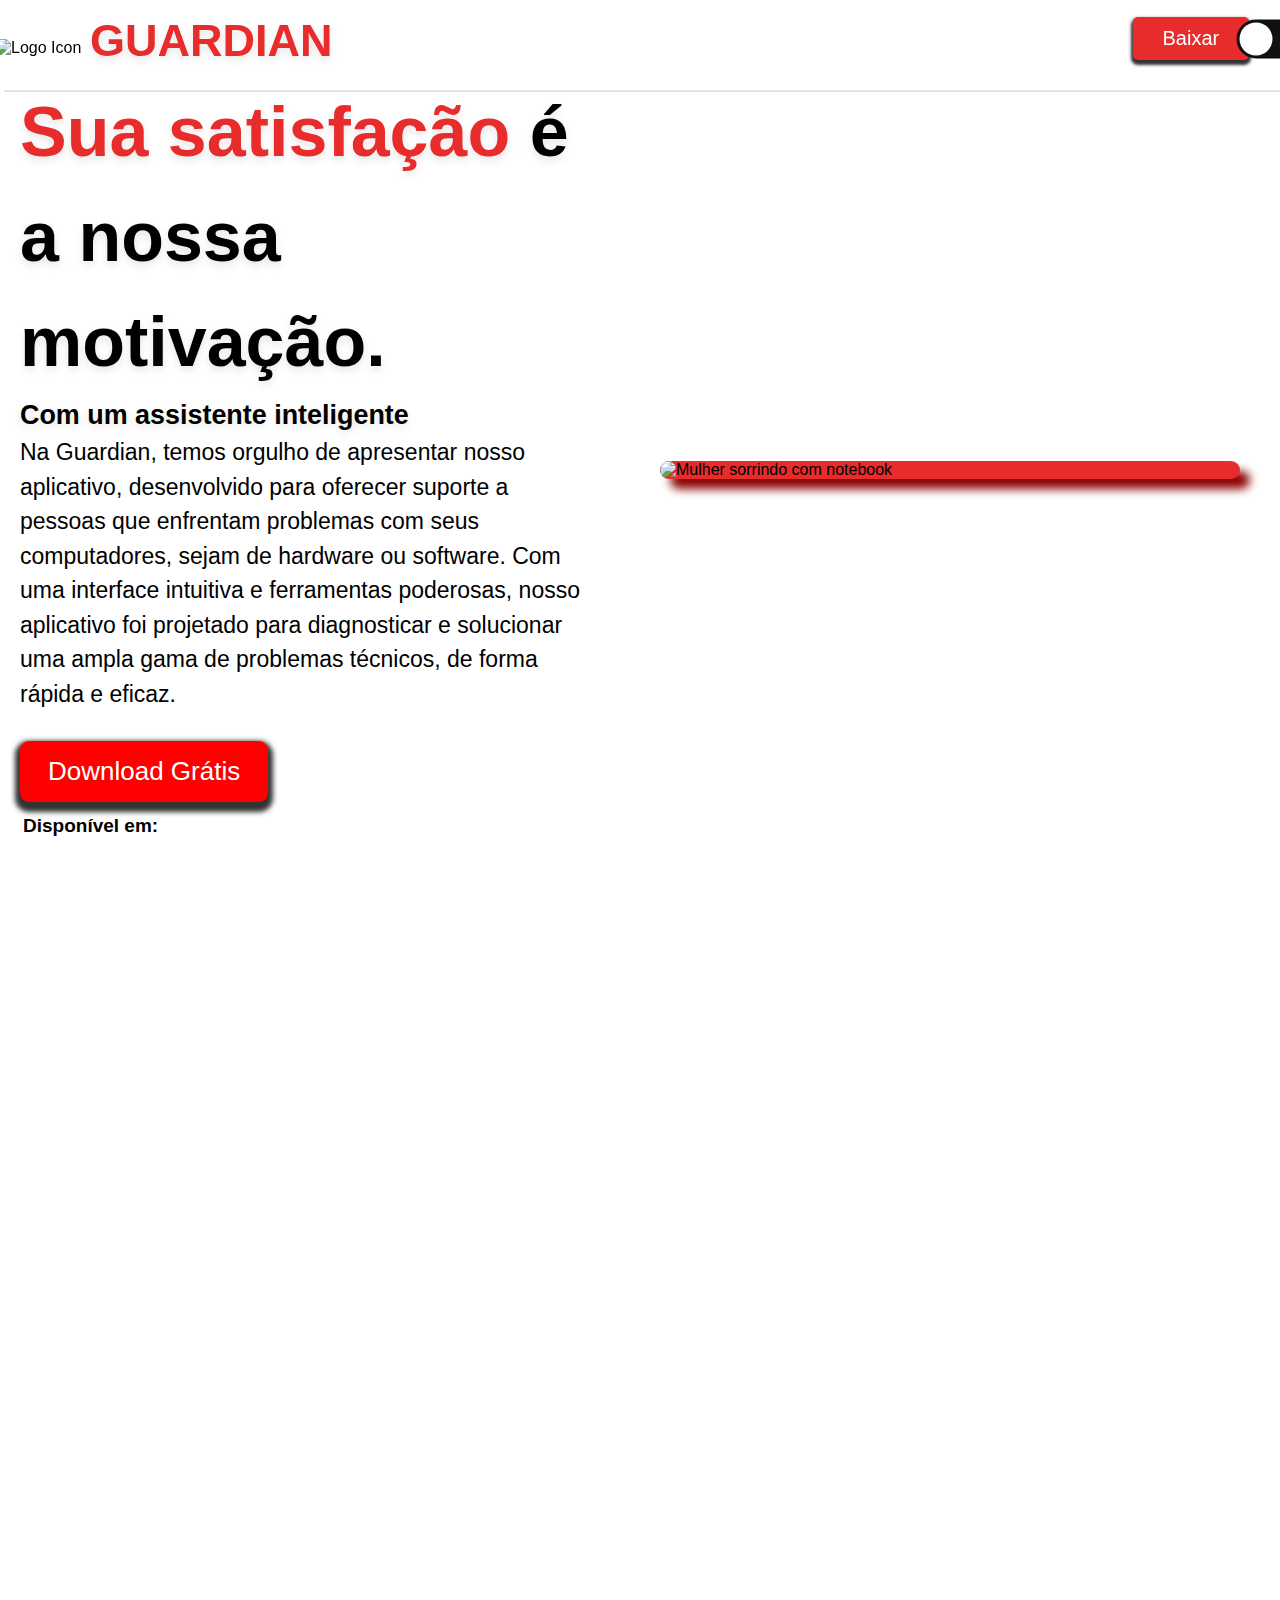
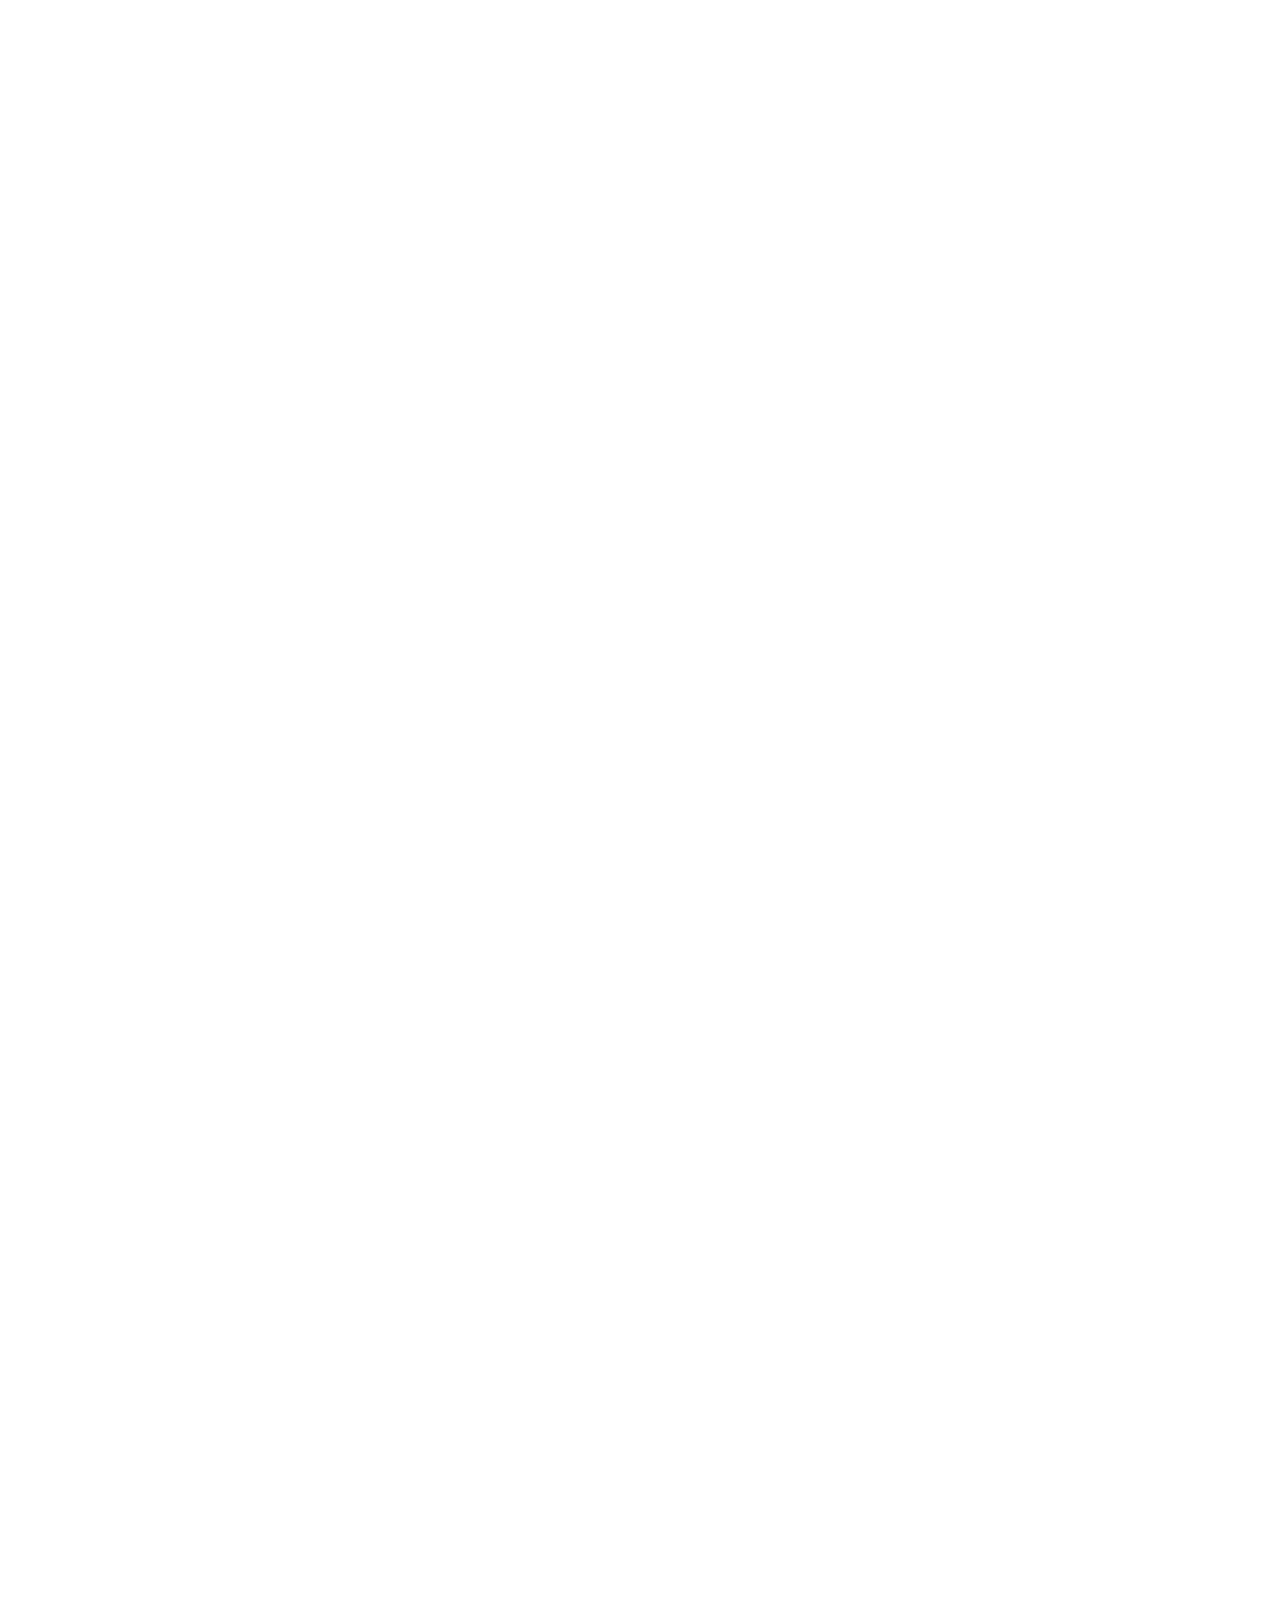
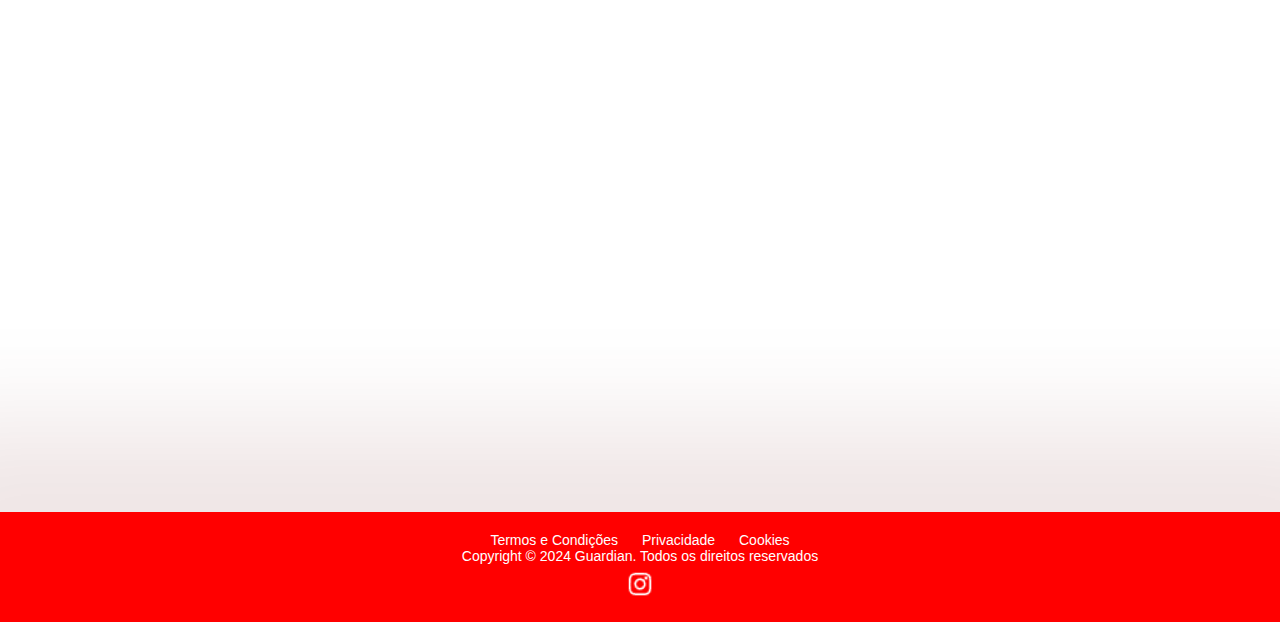
==== Firebase/public/index.html @ 22b89a78 "Merge branch 'main' of https://github.com/Patuzito/Guardian_projeto" ====
<!DOCTYPE html>
<html lang="pt-BR">

<head>
    <!-- ==================================================
        CONFIGURAÇÕES
    ================================================== -->
    <meta charset="UTF-8">
    <meta name="viewport" content="width=device-width, initial-scale=1.0">
    <meta property="og:title" content="Guardian">
    <meta property="og:description" content="Resolva todos seus problemas de PC">
    <meta http-equiv="content-language" content="pt-BR">
    <meta http-equiv="Strict-Transport-Security" content="max-age=31536000">
    <meta http-equiv="X-Content-Type-Options" content="nosniff">
    <meta name="referrer" content="no-referrer-when-downgrade">
    <link rel="stylesheet" href="https://cdnjs.cloudflare.com/ajax/libs/font-awesome/6.7.1/css/all.min.css"
        integrity="sha512-5Hs3dF2AEPkpNAR7UiOHba+lRSJNeM2ECkwxUIxC1Q/FLycGTbNapWXB4tP889k5T5Ju8fs4b1P5z/iB4nMfSQ=="
        crossorigin="anonymous" referrerpolicy="no-referrer" />
    <title>Guardian</title>
    <link rel="stylesheet" href="Guardian.css">
    <link href='https://unpkg.com/boxicons@2.1.4/css/boxicons.min.css' rel='stylesheet'>
    <link rel="shortcut icon" href="https://github.com/Patuzito/Guardian_projeto/blob/main/Firebase/public/Imagens/Icone.png?raw=true" type="image/x-icon">
</head>

<body>

    <!-- ==================================================
        HEADER
    ================================================== -->
    <header class="header">
        <nav>
            <div class="logo">
                <!-- Logo em texto e ícone -->
                <img class="logoIcon"
                    src="https://github.com/Patuzito/Guardian_projeto/blob/main/Firebase/public/Imagens/IMG-20241023-WA0083-removebg-preview%20(1).png?raw=true"
                    alt="Logo Icon">
                <h1 id="Header-Titlte">GUARDIAN</h1>
            </div>
            <!-- Botão para download -->
            <button class="btn-baixar">Baixar</button>

            <div>
                <input type="checkbox" class="checkbox" id="chk" />
                <label class="label" for="chk">
                    <i class="fa-solid fa-moon"></i>
                    <i class="fa-solid fa-sun"></i>
                    <div class="ball"></div>
                </label>
            </div>
        </nav>


    </header>

    <!-- ==================================================
        PAGINA 1
    ================================================== -->
    <section class="content hidden">

        <div class="text-section">
            <h2 id="Description"><span class="highlight">Sua satisfação</span> é a nossa motivação.</h2>
            <h3>Com um assistente inteligente</h3>
            <p>
                Na Guardian, temos orgulho de apresentar nosso aplicativo, desenvolvido para oferecer suporte a pessoas
                que enfrentam problemas com seus computadores, sejam de hardware ou software.

                Com uma interface intuitiva e ferramentas poderosas, nosso aplicativo foi projetado para diagnosticar e
                solucionar uma ampla gama de problemas técnicos, de forma rápida e eficaz.
            </p>
            <!-- Botão de download gratuito -->
            <button class="btn-download">Download Grátis</button>

            <!-- Ícones de disponibilidade -->
            <h6 class="disponivel-em"> Disponível em:
                <i class="fa-brands fa-android"></i>
                <i class="fa-brands fa-apple"></i>
            </h6>
        </div>

        <!-- Imagem ilustrativa -->
        <div class="image-section">
            <img src="https://github.com/Patuzito/Guardian_projeto/blob/main/Firebase/public/Imagens/image.png?raw=true"
                alt="Mulher sorrindo com notebook">
        </div>

    </section>

    <!-- ==================================================
        PAGINA 2
    ================================================== -->
    <section class="content hidden">
        <!-- Blocos de serviços -->
        <div class="box1 Button" id="B1" onclick="showContent('1')">
            <img src="https://github.com/Patuzito/Guardian_projeto/blob/main/Firebase/public/Imagens/Page2/Component%201.png?raw=true"
                alt="Ajuda Hardware">
            <h2>Ajuda com Hardware</h2>
        </div>
        <div class="box1 Button" id="B2" onclick="showContent('2')">
            <img src="https://github.com/Patuzito/Guardian_projeto/blob/main/Firebase/public/Imagens/Page2/Component%203.png?raw=true"
                alt="Ajuda Software">
            <h2>Ajuda com Software</h2>
        </div>
        <div class="box1 Button" id="B3" onclick="showContent('3')">
            <img src="https://github.com/Patuzito/Guardian_projeto/blob/main/Firebase/public/Imagens/Page2/Component%204.png?raw=true"
                alt="Atualizações Precisas">
            <h2>Atualizações Precisas</h2>
        </div>
    </section>
    <section class="hidden">
        <div id="box-display" class="box">
            <div id="ContentBox" class="ContentBox1">
                <div class="text-content">
                    <h2 id="content-title">Ajuda com Hardware</h2>
                    <p id="content-text">
                        A ajuda com hardware é fundamental para solucionar problemas em dispositivos como computadores,
                        substituição de peças e manutenção preventiva. Esse suporte é essencial para evitar transtornos
                        e
                        aumentar a durabilidade dos dispositivos,
                        seja para usuários domésticos ou empresas.
                    </p>
                    <img id="content-logo" class="logob"
                        src="https://github.com/Patuzito/Guardian_projeto/blob/main/Firebase/public/Imagens/Pag4/Guardian%20nome%20branco.png?raw=true"
                        alt="logo">
                </div>
                <img id="content-image" class="molier"
                    src="https://github.com/Patuzito/Guardian_projeto/blob/main/Firebase/public/Imagens/Pag4/molier%20ilustrate.png?raw=true"
                    alt="imagem ilustrativa">
            </div>
        </div>
    </section>

    <!-- ==================================================
        PAGINA 3
    ================================================== -->
    <section class="content hidden">
        <h2 class="texto3">Utilizando os recursos da <span class="highlight3">Guardian</span> deixa tudo fácil</h2>
        <div class="container3">

            <!-- Vídeo explicativo -->
            <div id="displayArea3">
                <video id="videoPlayer" class="display-area3">
                    <source id="videoSource" src="" type="video/mp4">
                    Seu navegador não suporta o vídeo.
                </video>
            </div>

            <!-- Botões interativos -->
            <div class="button-container3">
                <div class="button3" onclick="displayText(1)">
                    <span class="button-number3"><img class="imgpag3"
                            src="https://github.com/Patuzito/Guardian_projeto/blob/main/Firebase/public/Imagens/pag3/1.png?raw=true"
                            alt=""></span>
                    <h2>Descreva o problema</h2><img
                        src="https://github.com/Patuzito/Guardian_projeto/blob/main/Firebase/public/Imagens/pag3/Component%201%20(1).png?raw=true"
                        alt="" class="Icons">
                </div>
                <div class="button3" onclick="displayText(2)">
                    <span class="button-number3"><img class="imgpag3"
                            src="https://github.com/Patuzito/Guardian_projeto/blob/main/Firebase/public/Imagens/pag3/2%20(1).png?raw=true"
                            alt=""></span>
                    <h2>Resolveremos o problema</h2><img
                        src="https://github.com/Patuzito/Guardian_projeto/blob/main/Firebase/public/Imagens/pag3/Componente2.png?raw=true"
                        alt="" class="Icons">
                </div>
                <div class="button3" onclick="displayText(3)">
                    <span class="button-number3"><img class="imgpag3"
                            src="https://github.com/Patuzito/Guardian_projeto/blob/main/Firebase/public/Imagens/pag3/3.png?raw=true"
                            alt=""></span>
                    <h2>Aguardar o resultado</h2> <img
                        src="https://github.com/Patuzito/Guardian_projeto/blob/main/Firebase/public/Imagens/pag3/Component3.png?raw=true"
                        alt="" class="Icons">
                </div>
            </div>
        </div>

    </section>

    <!-- ==================================================
        PAGINA 4
    ================================================== -->
    <section class="hidden">
        <main class="content pag4">
            <h1>Perguntas Frequentes</h1>
            <div class="accordian">
                <div class="question">
                    <h3>O que é o Guardian?</h3>
                    <i class='bx bxs-chevron-down icon' style="font-size: 25px;"></i>
                </div>
                <div class="answer">
                    <h4>O Guardian é um site que oferece soluções e tutoriais para a manutenção de desktops e laptops,
                        facilitando o cuidado de dispositivos com dicas práticas e acessíveis. Ideal para quem busca
                        suporte técnico simples e eficaz.</h4>
                </div>
            </div>

            <div class="accordian">
                <div class="question">
                    <h3>O Guardian oferece tutoriais gratuitos?</h3>
                    <i class='bx bxs-chevron-down icon' style="font-size: 25px;"></i>
                </div>
                <div class="answer">
                    <h4>O Guardian oferece tutoriais gratuitos para ajudar na manutenção de desktops e laptops,
                        facilitando o acesso a soluções práticas.</h4>
                </div>
            </div>

            <div class="accordian">
                <div class="question">
                    <h3>Como funciona o suporte técnico oferecido pela Guardian?</h3>
                    <i class='bx bxs-chevron-down icon' style="font-size: 25px;"></i>
                </div>
                <div class="answer">
                    <h4>O suporte técnico da Guardian fornece tutoriais detalhados para resolver problemas de hardware e
                        software. Oferece soluções simples e acessíveis, com guias passo a passo.</h4>
                </div>
            </div>

            <div class="accordian">
                <div class="question">
                    <h3>O que acontece se meu problema não for resolvido por meio de atendimento online?</h3>
                    <i class='bx bxs-chevron-down icon' style="font-size: 25px;"></i>
                </div>
                <div class="answer">
                    <h4>Se o seu problema não for resolvido por meio do atendimento online no Guardian, o site pode
                        orientar você a procurar suporte especializado ou fornecer informações sobre assistência local.
                    </h4>
                </div>
            </div>

            <div class="accordian">
                <div class="question">
                    <h3>Como posso agendar uma consulta ou atendimento técnico pelo Guardian?</h3>
                    <i class='bx bxs-chevron-down icon' style="font-size: 25px;"></i>
                </div>
                <div class="answer">
                    <h4>Para agendar uma consulta ou atendimento técnico pelo Guardian via Instagram, basta acessar o
                        perfil oficial, enviar uma mensagem, informando seu nome e o tipo de atendimento desejado.</h4>
                </div>
            </div>

            <div class="accordian">
                <div class="question">
                    <h3>Posso utilizar o Guardian para fazer upgrades no meu desktop ou laptop?</h3>
                    <i class='bx bxs-chevron-down icon' style="font-size: 25px;"></i>
                </div>
                <div class="answer">
                    <h4>Sim, o Guardian pode ajudar com upgrades em desktops e laptops, oferecendo diagnóstico,
                        recomendação de componentes e instalação. Eles também orientam sobre a compatibilidade das
                        peças.</h4>
                </div>
            </div>

        </main>

    </section>

    <!-- ==================================================
        PAGINA FINAL
    ================================================== -->
    <section class="content hidden">
        <main class="conteudoF">
            <div class="conteudofinal">
                <!-- Logo e mensagem final -->
                <img class="logoF"
                    src="https://github.com/Patuzito/Guardian_projeto/blob/main/Firebase/public/Imagens/IMG-20241023-WA0083-removebg-preview%20(1).png?raw=true"
                    alt="Logo Guardian">
                <h1 class="textoFH1">Guardian</h1>
                <h2 class="textoFH2">Comece com o Guardian hoje</h2>
                <p class="textoP1">Traga soluções mais eficiência e simplicidade para seus problemas com hardware e
                    software.</p>
                <!-- Botão de chamada para ação -->
                <button class="btn-download2">Baixe Agora</button>
            </div>
        </main>
    </section>

    <!-- ==================================================
        FOOTER
    ================================================== -->
    <footer>
        <div class="footer-links">
            <!-- Links de políticas -->
            <a href="#">Termos e Condições</a>
            <a href="#">Privacidade</a>
            <a href="#">Cookies</a>
        </div>
        <p>Copyright © 2024 Guardian. Todos os direitos reservados</p>

        <!-- Redes sociais -->
        <div class="footer-social">
            <a href="https://www.instagram.com/guardian_offycial/" target="_blank">
                <img
                    src="[data-uri]" />
            </a>
        </div>

    </footer>

    <!-- ==================================================
        SETA
    ================================================== -->
    <div class="seta-baixo"></div>

    <!-- ==================================================
        JAVASCRIPT 
    ================================================== -->
    <script src="Central.js"></script>
    <script src="https://kit.fontawesome.com/d777240dff.js" crossorigin="anonymous"></script>
</body>

</html>
---- Firebase/public/Guardian.css ----
/* ==================================================
    CONFIGURAÇÕES GERAIS
================================================== */
* {
    margin: 0;
    padding: 0;
    box-sizing: border-box;
}

body {
    font-family: Arial, sans-serif;
    background-color: var(--Whitebackground);
    transition: background 0.2s linear;
}

h1,
h2,
h3,
h4 {
    text-shadow: 0 4px 8px rgba(0, 0, 0, 0.1);
}

:root {
   --Whitebackground: #fff;
   --Whitetext: #fff;
   --Blackbackground: #333;
   --blacktext: #333;
   --headerwhite: #fff;
   
   
}
/* ==================================================
    HEADER
================================================== */
.header {
    position: fixed;
    top: 0;
    width: 100%;
    height: 90px;
    z-index: 1000;
    background-color: var(--headerwhite);
    box-shadow: 4px 2px rgba(0, 0, 0, 0.11);
    transition: color 0.2s linear;
    transition: top 0.3s ease;
}

.header.visivel {
    top: -100px;
}

.header nav {
    display: flex;
    justify-content: space-between;
    align-items: center;
    padding: 0 20px;
}

.logo {
    display: flex;
    align-items: center;
}

.logoIcon {
    width: 100px;
    margin-top: 18px;
    justify-content: space-between;
    margin-left: -25px;
}

#Header-Titlte {
    color: #E82C2C;
    font-size: 45px;
    font-family: Arial;
    font-weight: bold;
    font-style: normal;
    margin-bottom: 10px;
    margin-left: -5px;
    margin-top: 15px;
}

.btn-baixar {
    background-color: #E82C2C;
    color: white;
    border: none;
    padding: 10px 30px;
    margin-left: 800px;
    font-size: 20px;
    cursor: pointer;
    border-radius: 5px;
    display: flex;
    justify-content: center;
    text-align: center;
    align-items: center;
    box-shadow: 0px 3px 3px 2px #333;
    transition: background-color 0.3s ease;
}

.btn-baixar:hover {
    background-color: #870000;
}

/* ==================================================
    PAGINA 1
================================================== */
.content {
    display: flex;
    flex-wrap: wrap;
    padding: 60px 20px;

    gap: 40px;
    align-items: center;
    justify-content: center;
}

#Description {
    font-size: 70px;
    
}

.text-section {
    flex: 1;
    max-width: 50%;
    margin-top: 20px;
}

.text-section  {
    font-size: 80px;
    color: var(--blacktext);
    margin-bottom: 20px;
}

.text-section .highlight {
    color: #E82C2C;
}

.text-section  {
    font-size: 23px;
    color: var(--blacktext);
    line-height: 1.5;
    margin-bottom: 20px;
    
}

.btn-download {
    background-color: #ff0000;
    color: var(--Whitetext);
    border: none;
    padding: 15px 28px;
    margin-top: 30px;
    font-size: 26px;
    cursor: pointer;
    border-radius: 9px;
    margin-bottom: 10px;
    box-shadow: 0px 5px 5px 5px #333;
    transition: background-color 0.3s ease;
}

.btn-download:hover {
    background-color: #870000;
}

.image-section {
    flex: 1;
    max-width: 50%;
    margin-top: 20px;
    display: flex;
    justify-content: center;
    align-items: center;
    padding: 20px;
}

.image-section img {
    width: 100%;
    max-width: 900px;
    border-radius: 10px;
    background-color: #E82C2C;
    box-shadow: 10px 10px 10px 0px darkred;
}

.disponivel-em {
    font-size: 19px;
    margin-left: 3px;
}


.icon {
    margin-top: 5px;
    width: 25px;
    height: auto;
}



#icon {
    width: 25px;
    height: auto;
}

/* ==================================================
    ANIMAÇÕES
================================================== */
.hidden {
    opacity: 0;
    transform: translateY(20px);
    visibility: hidden;
    transition: opacity 0.6s ease, transform 0.6s ease, visibility 0s 0.6s;
}

.visivel {
    opacity: 1;
    transform: translateY(0);
    visibility: visible;
    transition: opacity 0.6s ease, transform 0.6s ease, visibility 0s 0s;
}


.hidden2 {
    opacity: 0;
    visibility: hidden;
    transform: translateY(20px);
    transition: opacity 0.6s ease, transform 0.6s ease, visibility 0s 0.6s;
}

.visivel2 {
    display: flex;
    opacity: 1;
    transform: translateY(0);
    visibility: visible;
    transition: opacity 0.6s ease, transform 0.6s ease, visibility 0s 0s;
}


/* ==================================================
    SETA
================================================== */
.seta-baixo {
    width: 0;
    height: 0;
    border-left: 15px solid transparent;
    border-right: 15px solid transparent;
    border-top: 25px solid #a80000;
    position: fixed;
    bottom: 20px;
    left: 50%;
    transform: translateX(-50%);
    opacity: 0;
    transition: opacity 0.3s ease;
    animation: pulse 1.5s infinite;
}

.seta-baixo.visivel {
    opacity: 1;
}

@keyframes pulse {

    0%,
    100% {
        transform: translateY(0);
    }

    50% {
        transform: translateY(10px);
    }
}

/* ==================================================
    PAGINA 2
================================================== */
.pag2 {
    display: flex;
    flex-direction: column;
    align-items: center;
    gap: 20px;
    padding: 60px 20px;
    margin-bottom: 70px;
}

.box {
    width: 900px;
    height: 450px;
    padding-bottom: 0%;
    margin-left: 300px;
    border-radius: 20px;
    background-color: #E82C2C;
    fill-opacity: 80%;
    box-shadow: 0 4px 8px rgba(0, 0, 0, 0.2);
}

.box1 {
    background-color: #FF0000;
    color: var(--Whitetext);
    width: 320px;
    height: 150px;
    border-radius: 20px;
    text-align: center;
    cursor: pointer;
    transition: transform 0.3s ease, box-shadow 0.3s ease;
    box-shadow: 0 4px 8px rgba(0, 0, 0, 0.2);
}

.box1:hover {
    transform: scale(1.05);
    box-shadow: 0 8px 16px rgba(0, 0, 0, 0.2);
}

.box1 img {
    width: 110px;
    height: auto;
    margin-top: 20px;
}

.ContentBox1 {
    color: var(--Whitetext);
    display: flex;
    justify-content: space-between;
    align-items: flex-start;
    padding: 20px;
}

.text-content {
    flex: 1;
}

#content-title {
    margin: 0;
    margin-left: 30px;
    margin-top: 25px;
    font-size: 33px;
}

#content-text {
    margin: 20px;
    margin-top: 20px;
    font-size: 21px;
    text-align: justify;
}

#content-logo {
    margin-left: 10px;
    width: 130px;
    height: auto;
    margin-top: 40px;
}

#content-image {
    width: 450px;
    height: auto;
    margin-left: 20px;
    margin-top: 15px;
    flex-shrink: 0;
}




/* ==================================================
    PAGINA 3
================================================== */
.container3 {
    display: flex;
    justify-content: space-between;
    align-items: center;
    width: 100%;
    gap: 20px;

}

.button-container3 {
    display: flex;
    flex-direction: column;
    gap: 8px;
    width: 100%;
}

.button3 {
    background-color: #E82C2C;
    width: 80%;
    height: 80%;
    color: var(--Whitetext);
    border-radius: 10px;
    cursor: pointer;
    transition: transform 0.2s;
    box-shadow: 0 4px 8px rgba(0, 0, 0, 0.2);
    display: flex;
    text-align: left;
    align-items: center;
    font-size: 15px;
    font-weight: bold;
}

.highlight3 {
    color: #E82C2C;
}

.imgpag3 {
    max-width: 70px;
    max-height: auto;
    margin-right: 40px;
    margin: 10px;
}

.button3:hover {
    transform: scale(1.05);
    background-color: #c00404;
}

.display-area3 {
    width: 800px;
    border: none;
    overflow: hidden;
    border-radius: 20px;
    box-shadow: 0 4px 8px rgba(0, 0, 0, 1);
    margin-left: 90px;

}

.Icons{
    margin-left: 110px;
    margin-top: 50px;
    
    
}

.video-player {
    transition: opacity 1.2s ease-in-out;
    opacity: 1;
}

.video-container {
    position: relative;
    width: 600px;
    margin: 20px auto;
}

.texto3{
    color: var(--blacktext);
    margin-top: 120px;
}

/* ==================================================
    PAGINA 4
================================================== */
.pag4 h1 {
    font-size: 48px;
    background: linear-gradient(90.51deg, #FF0000 0.44%, #990000 57.02%);
    -webkit-background-clip: text;
    color: transparent;
    margin-bottom: 30px;
}

.pag4 {
    display: flex;
    flex-direction: column;
    margin-top: 60px;
    margin-bottom: -30px;
}

.accordian {
    background-color: #E82C2C;
    color: var(--Whitetext);
    width: 80%;
    height: auto;
    border-radius: 5px;
    box-shadow: 0 4px 8px rgba(0, 0, 0, 0.2);
    cursor: pointer;
    overflow: visible;
    transition: height 0.3s ease-out;
}

.accordian h4 {
    margin-bottom: 30px;
}

.question {
    display: flex;
    align-items: center;
    justify-content: space-between;
    margin: 10px;
    
}

.icon {
    margin-right: 16px;
    transition: transform 0.2s;
}

.icon.active {
    transform: rotate(-180deg);
}

.answer {
    color: white;
    max-height: 0;
    overflow: hidden;
    transition: max-height 0.2s;
    margin: 10px;
}

.perg.active {
    background-color: #E82C2C;
}

.question .active .answer {
    opacity: 1;
}


/* ==================================================
    PAGINA FINAL
================================================== */
.conteudoF {
    display: flex;
    flex-direction: column;
    align-items: center;
    text-align: center;
    padding: 90px 20px;
}

.LogoF {
    margin-top: -60px;
    margin-bottom: -40px;
}

.textoFH1 {
    color: #ff0000;
    font-size: 86px;
    font-weight: bold;
}

.textoFH2 {
    font-size: 44px;
    margin: 10px 0;
    color: var(--blacktext);
}

.textoP1 {
    font-size: 36px;
    color: var(--blacktext);
    max-width: 600px;
    margin: 20px auto;
    line-height: 1.5;
}

.btn-download2 {
    background-color: #ff0000;
    box-shadow: 6px 6px 2px 2px #333;
    color: var(--Whitetext);
    border: none;
    padding: 15px 28px;
    font-size: 36px;
    cursor: pointer;
    border-radius: 9px;
    margin-top: 20px;
    margin-bottom: -15px;
    transition: background-color 0.3s ease;
}

.btn-download2:hover {
    background-color: #870000;
}

/* ==================================================
    FOOTER
================================================== */
footer {
    background-color: #ff0000;
    color: var(--Whitetext);
    text-align: center;
    padding: 20px 0;
    font-size: 14px;
    box-shadow: 0 10px 100px 100px rgba(99, 6, 6, 0.1);
    margin-bottom: 0;
}

.footer-links a {
    color: white;
    margin: 0 10px;
    text-decoration: none;
}

.footer-links a:hover {
    text-decoration: underline;
}

.footer-social a img {
    margin-top: 5px;
    width: 30px;
    filter: invert(100%);
}

/* ==================================================
    SCROLL
================================================== */
::-webkit-scrollbar {
    width: 10px;
}

::-webkit-scrollbar-thumb {
    background-color: #a80000;
    border-radius: 0.5px;
}

::-webkit-scrollbar-track {
    background-color: #f1f1f1;
}

 /* MODO ESCURO */

 .checkbox {
    opacity: 0;
    position: absolute;
 }

 .label {
    background-color: #111;
    border-radius: 50px;
    cursor: pointer;
    display: flex;
    align-items: center;
    justify-content: space-between;
    padding: 5px;
    position: relative;
    height: 26px;
    width: 50px;
    transform: scale(1.5);
    margin-right: 60px;
 }

 .label .ball{
    background-color: #fff;
    border-radius: 50%;
    position: absolute;
    top: 2px;
    left: 2px;
    height: 22px;
    width: 22px;
    transform: translateX(0px);
    transition: transform 0.2s linear;
 }

 .checkbox:checked + .label .ball{
    transform: translateX(24px);

 }

 .fa-moon{
    color: #f1c40f;
 }

 .fa-sun{
    color: #f39c12
 }
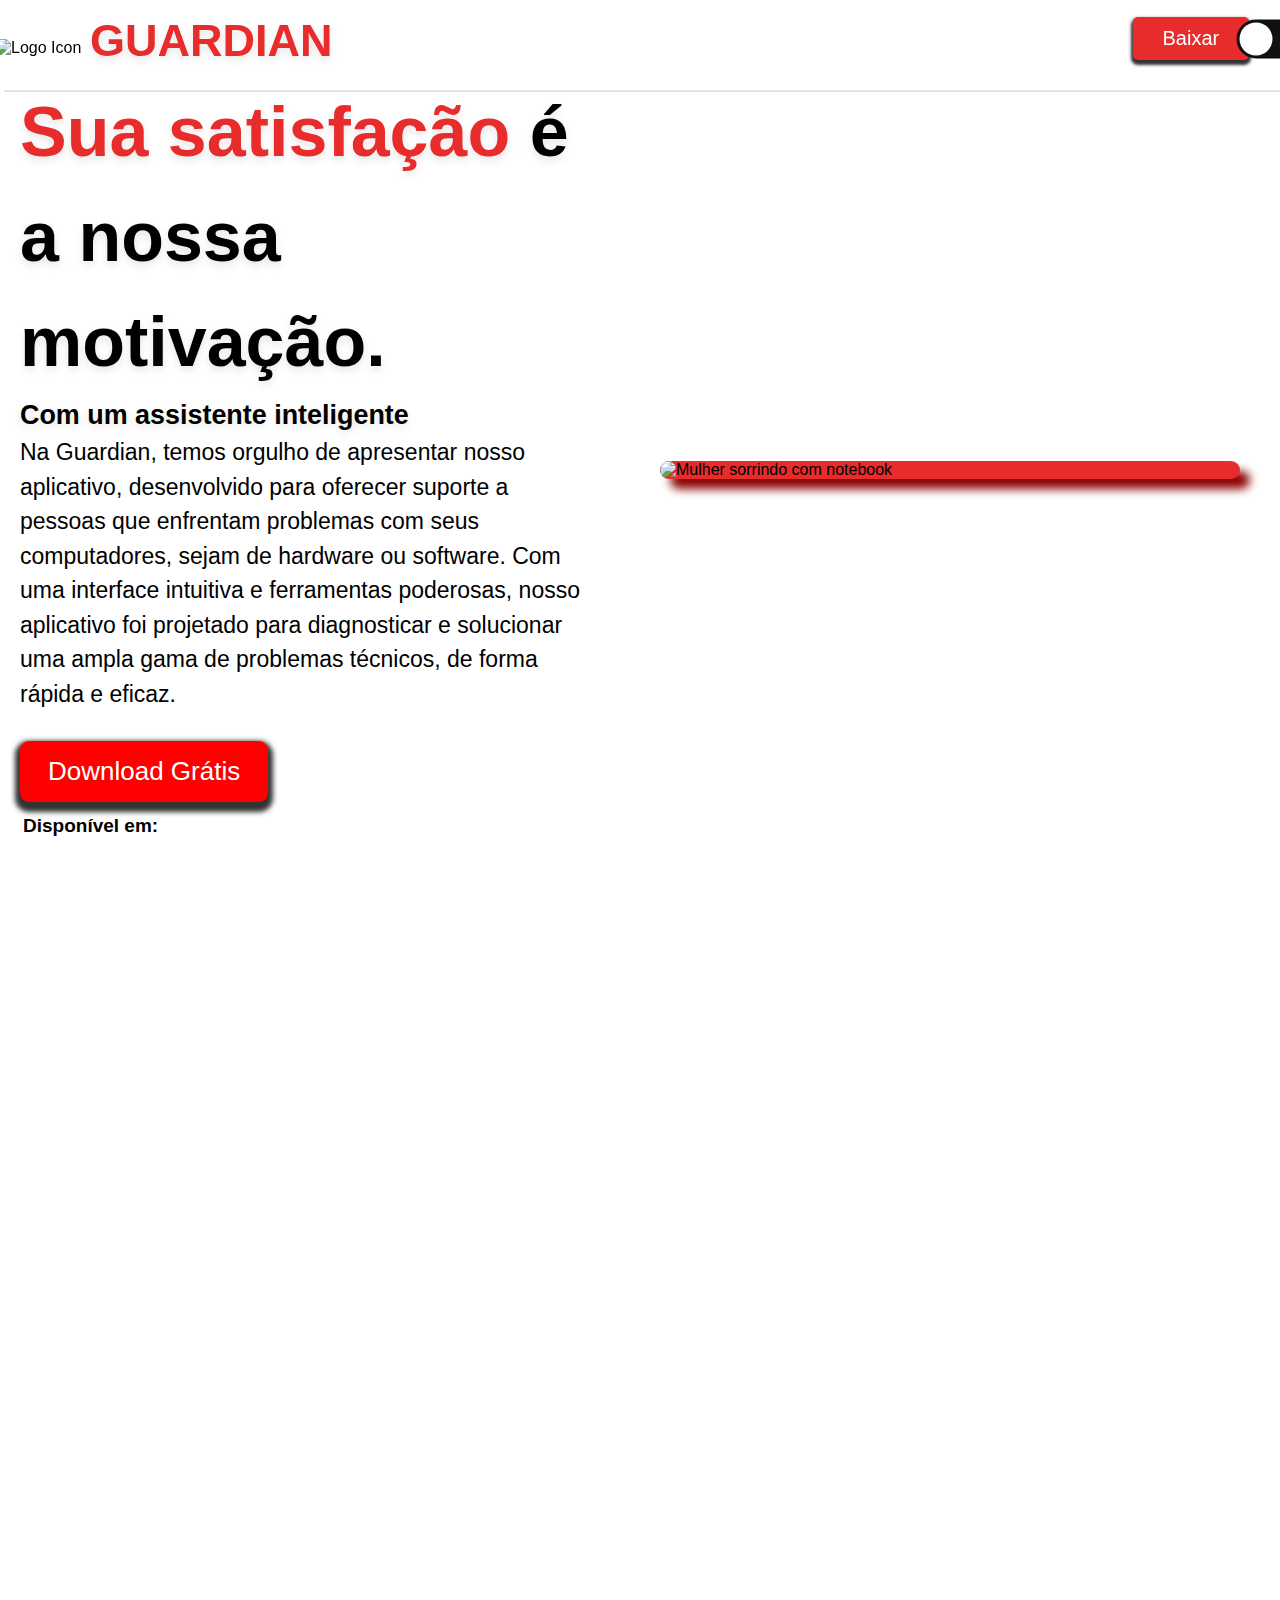
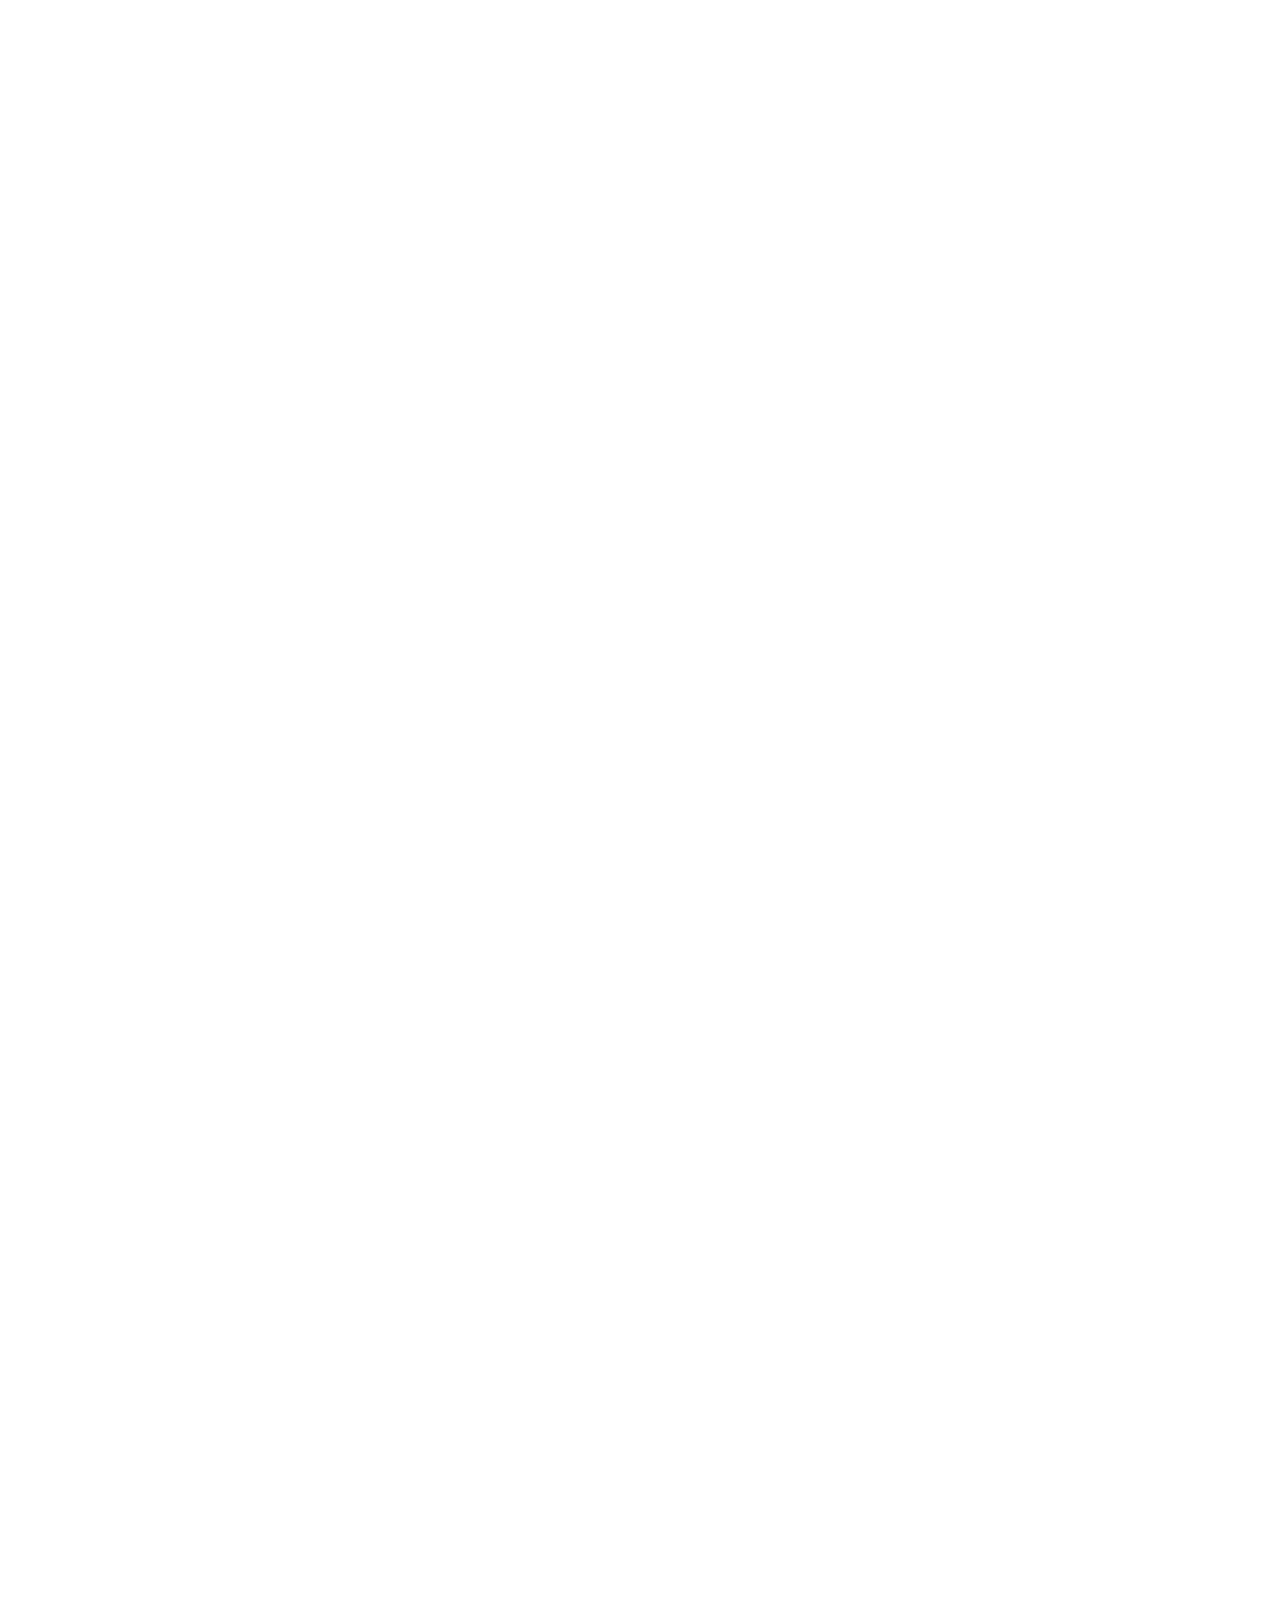
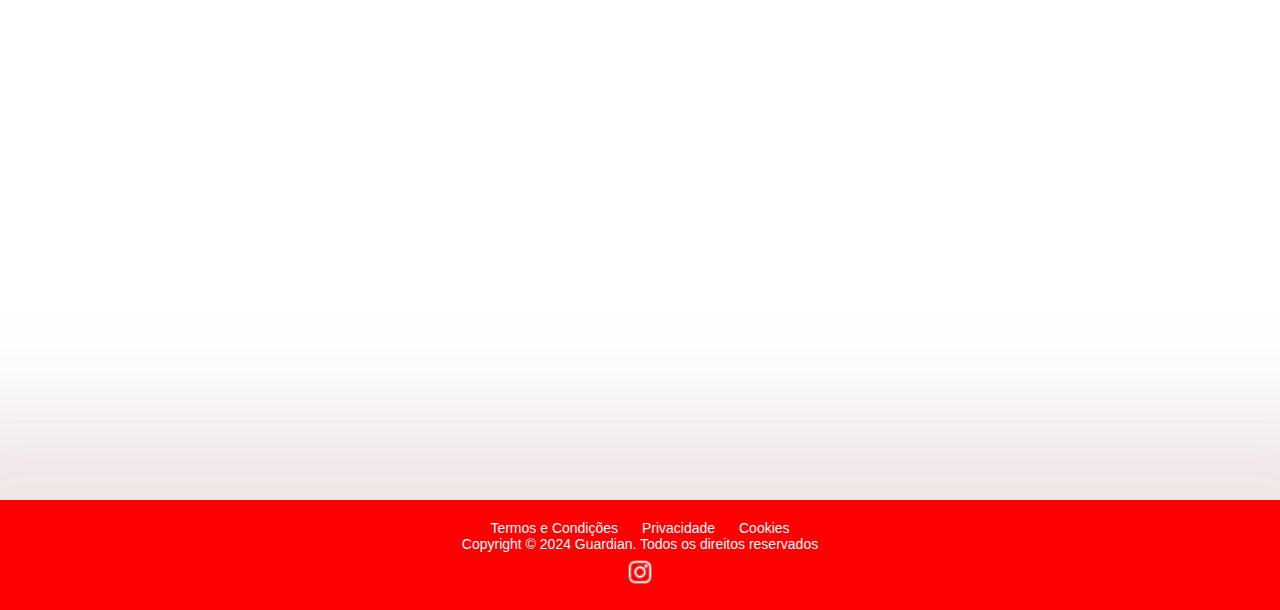
==== commit f7f8d17c: "27/11" ====
--- a/Firebase/public/index.html
+++ b/Firebase/public/index.html
@@ -19,7 +19,7 @@
     <title>Guardian</title>
     <link rel="stylesheet" href="Guardian.css">
     <link href='https://unpkg.com/boxicons@2.1.4/css/boxicons.min.css' rel='stylesheet'>
-    <link rel="shortcut icon" href="https://github.com/Patuzito/Guardian_projeto/blob/main/Firebase/public/Imagens/Icone.png?raw=true" type="image/x-icon">
+    <link rel="shortcut icon" href="https://github.com/Patuzito/Guardian_projeto/blob/main/Firebase/public/Imagens/Icone.png?raw=true" type="image/m8-icon" sizes="32x32">
 </head>
 
 <body>
@@ -91,18 +91,15 @@
     <section class="content hidden">
         <!-- Blocos de serviços -->
         <div class="box1 Button" id="B1" onclick="showContent('1')">
-            <img src="https://github.com/Patuzito/Guardian_projeto/blob/main/Firebase/public/Imagens/Page2/Component%201.png?raw=true"
-                alt="Ajuda Hardware">
+            <i class="fa-solid fa-keyboard fa-4x Iconspag2"></i>
             <h2>Ajuda com Hardware</h2>
         </div>
         <div class="box1 Button" id="B2" onclick="showContent('2')">
-            <img src="https://github.com/Patuzito/Guardian_projeto/blob/main/Firebase/public/Imagens/Page2/Component%203.png?raw=true"
-                alt="Ajuda Software">
+            <i class="fa-solid fa-cloud fa-4x Iconspag2"></i>
             <h2>Ajuda com Software</h2>
         </div>
         <div class="box1 Button" id="B3" onclick="showContent('3')">
-            <img src="https://github.com/Patuzito/Guardian_projeto/blob/main/Firebase/public/Imagens/Page2/Component%204.png?raw=true"
-                alt="Atualizações Precisas">
+            <i class="fa-solid fa-microchip fa-4x Iconspag2"></i>
             <h2>Atualizações Precisas</h2>
         </div>
     </section>
@@ -150,25 +147,19 @@
                     <span class="button-number3"><img class="imgpag3"
                             src="https://github.com/Patuzito/Guardian_projeto/blob/main/Firebase/public/Imagens/pag3/1.png?raw=true"
                             alt=""></span>
-                    <h2>Descreva o problema</h2><img
-                        src="https://github.com/Patuzito/Guardian_projeto/blob/main/Firebase/public/Imagens/pag3/Component%201%20(1).png?raw=true"
-                        alt="" class="Icons">
+                    <h2>Descreva o problema</h2><i class="fa-regular fa-comment fa-5x Icons"></i>
                 </div>
                 <div class="button3" onclick="displayText(2)">
                     <span class="button-number3"><img class="imgpag3"
                             src="https://github.com/Patuzito/Guardian_projeto/blob/main/Firebase/public/Imagens/pag3/2%20(1).png?raw=true"
                             alt=""></span>
-                    <h2>Resolveremos o problema</h2><img
-                        src="https://github.com/Patuzito/Guardian_projeto/blob/main/Firebase/public/Imagens/pag3/Componente2.png?raw=true"
-                        alt="" class="Icons">
+                    <h2>analisamos o problema</h2><i class="fa-regular fa-lightbulb fa-5x Icons"></i>
                 </div>
                 <div class="button3" onclick="displayText(3)">
                     <span class="button-number3"><img class="imgpag3"
                             src="https://github.com/Patuzito/Guardian_projeto/blob/main/Firebase/public/Imagens/pag3/3.png?raw=true"
                             alt=""></span>
-                    <h2>Aguardar o resultado</h2> <img
-                        src="https://github.com/Patuzito/Guardian_projeto/blob/main/Firebase/public/Imagens/pag3/Component3.png?raw=true"
-                        alt="" class="Icons">
+                    <h2>Observe o resultado</h2> <i class="fa-regular fa-circle-check fa-5x Icons"></i>
                 </div>
             </div>
         </div>
--- a/Firebase/public/Guardian.css
+++ b/Firebase/public/Guardian.css
@@ -297,6 +297,7 @@
     cursor: pointer;
     transition: transform 0.3s ease, box-shadow 0.3s ease;
     box-shadow: 0 4px 8px rgba(0, 0, 0, 0.2);
+    
 }
 
 .box1:hover {
@@ -308,6 +309,11 @@
     width: 110px;
     height: auto;
     margin-top: 20px;
+}
+
+.Iconspag2{
+    margin-top: 20px;
+    color: rgb(204, 202, 202);
 }
 
 .ContentBox1 {
@@ -351,6 +357,31 @@
     flex-shrink: 0;
 }
 
+.fade {
+    animation: fadeOut 0.5s forwards;
+}
+
+.fadeIn {
+    animation: fadeIn 0.5s forwards;
+}
+
+@keyframes fadeOut {
+    0% {
+        opacity: 1;
+    }
+    100% {
+        opacity: 0;
+    }
+}
+
+@keyframes fadeIn {
+    0% {
+        opacity: 0;
+    }
+    100% {
+        opacity: 1;
+    }
+}
 
 
 
@@ -375,7 +406,7 @@
 
 .button3 {
     background-color: #E82C2C;
-    width: 80%;
+    width: 70%;
     height: 80%;
     color: var(--Whitetext);
     border-radius: 10px;
@@ -385,7 +416,7 @@
     display: flex;
     text-align: left;
     align-items: center;
-    font-size: 15px;
+    font-size: 14px;
     font-weight: bold;
 }
 
@@ -396,8 +427,9 @@
 .imgpag3 {
     max-width: 70px;
     max-height: auto;
-    margin-right: 40px;
+    margin-right: 30px;
     margin: 10px;
+    margin-left: 10px;
 }
 
 .button3:hover {
@@ -416,27 +448,18 @@
 }
 
 .Icons{
-    margin-left: 110px;
-    margin-top: 50px;
+    margin-left: 10px;
+    margin-top: 10px;
+   
     
-    
-}
-
-.video-player {
-    transition: opacity 1.2s ease-in-out;
-    opacity: 1;
-}
-
-.video-container {
-    position: relative;
-    width: 600px;
-    margin: 20px auto;
 }
 
 .texto3{
     color: var(--blacktext);
     margin-top: 120px;
 }
+
+
 
 /* ==================================================
     PAGINA 4
@@ -652,3 +675,7 @@
     color: #f39c12
  }
 
+
+
+
+ 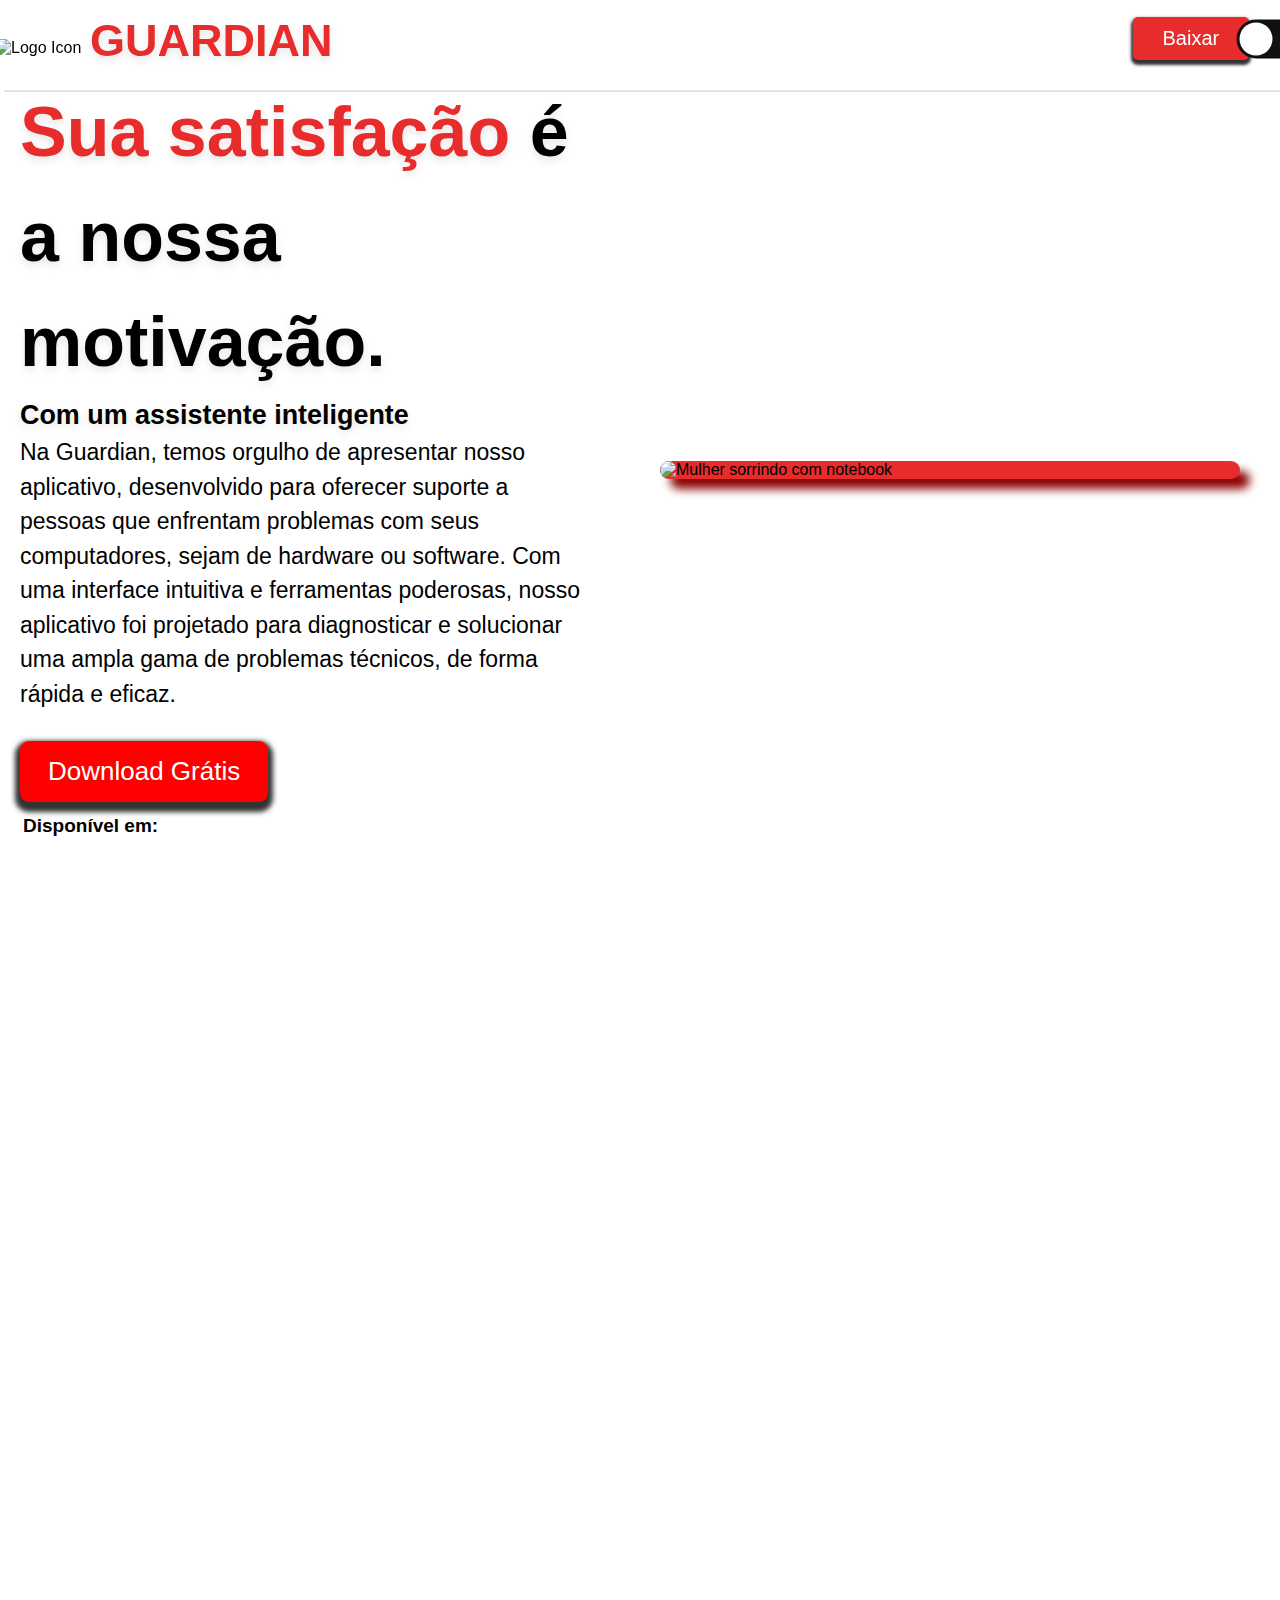
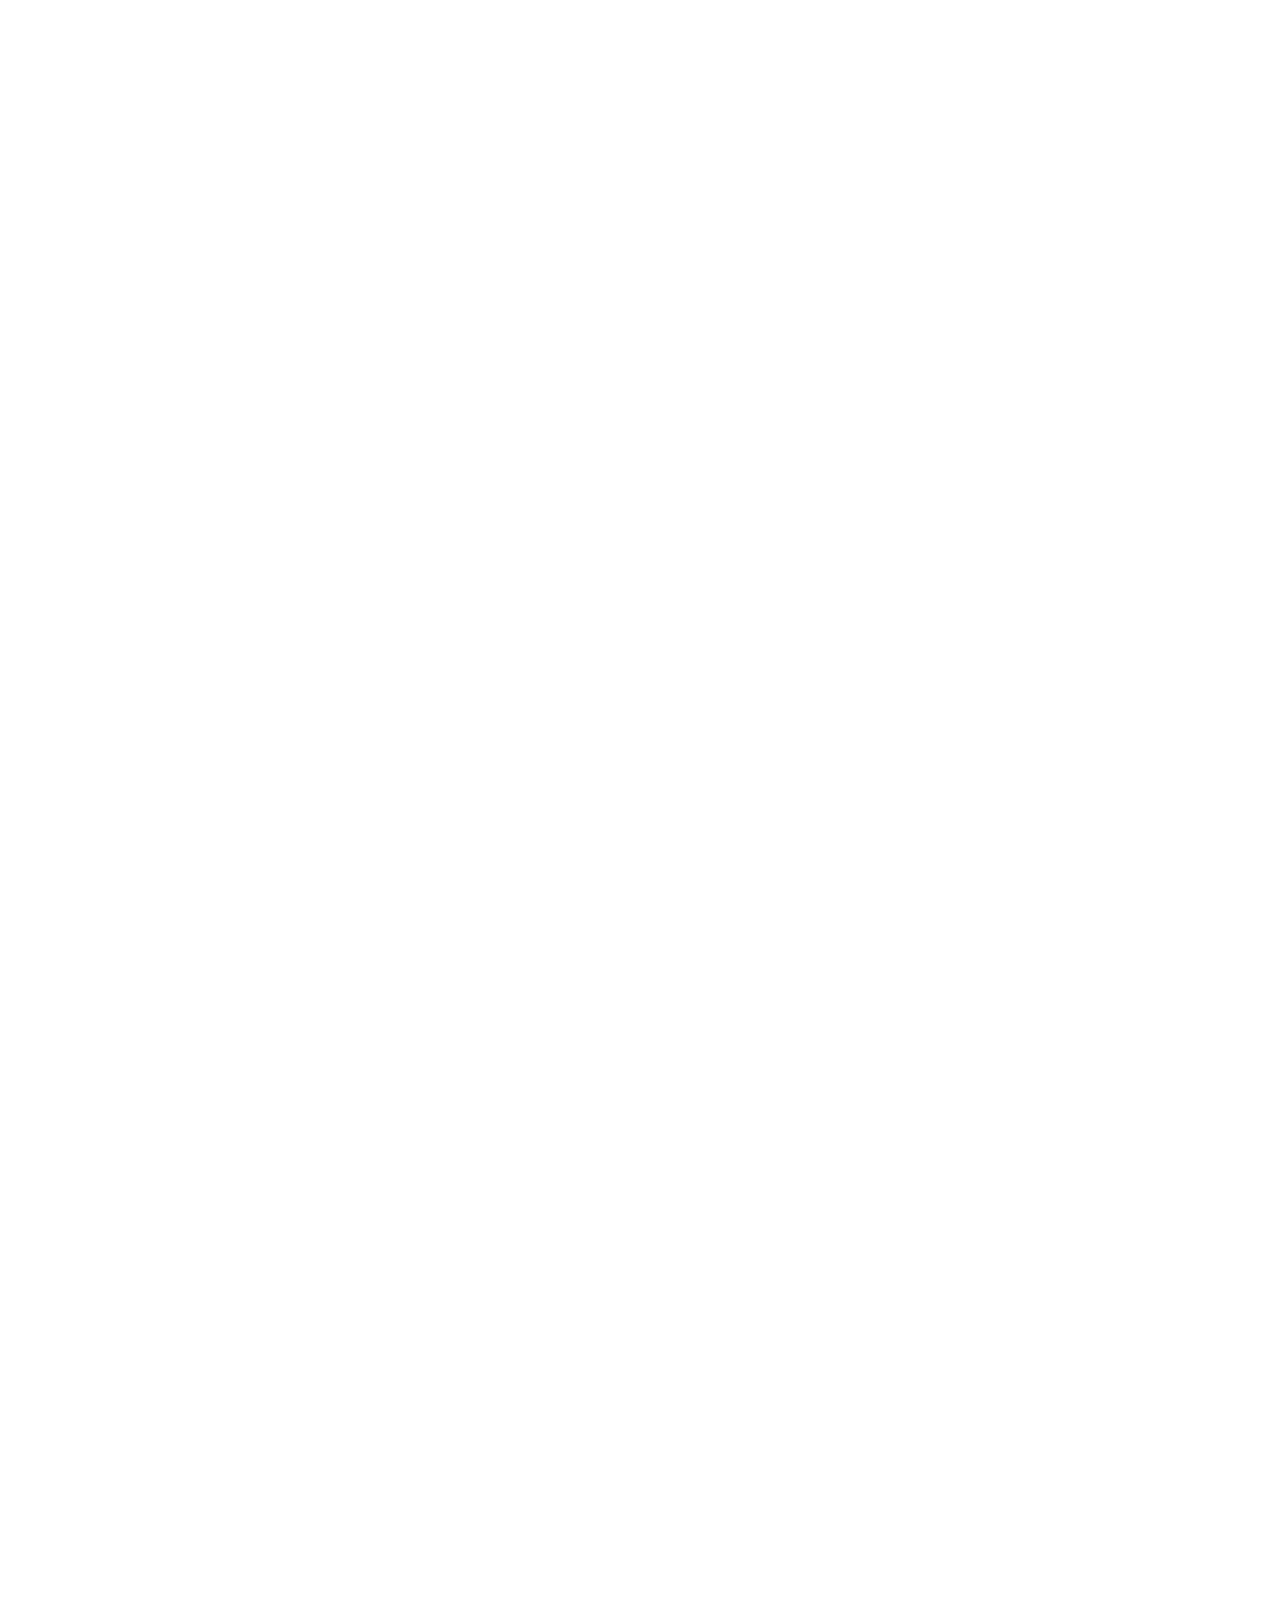
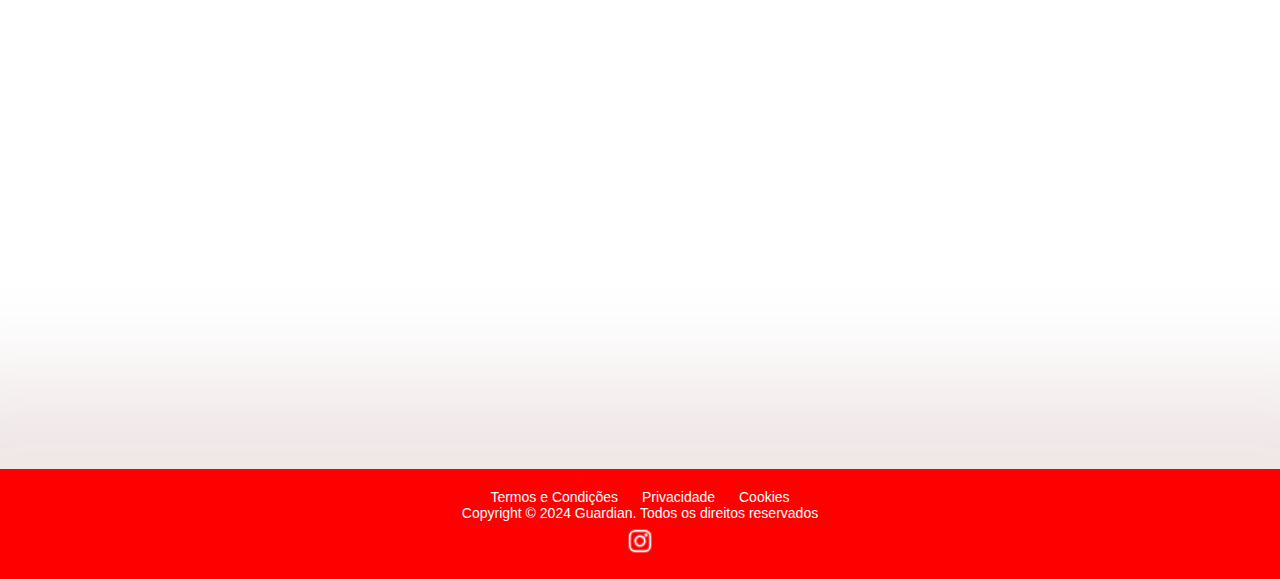
==== commit b217b785: "27/11" ====
--- a/Firebase/public/index.html
+++ b/Firebase/public/index.html
@@ -139,30 +139,43 @@
                     <source id="videoSource" src="" type="video/mp4">
                     Seu navegador não suporta o vídeo.
                 </video>
+                  <div id="indicators" class="indicators">
+                <span class="indicator" id="indicator1"></span>
+                <span class="indicator" id="indicator2"></span>
+                <span class="indicator" id="indicator3"></span>
+            </div>
             </div>
 
             <!-- Botões interativos -->
             <div class="button-container3">
-                <div class="button3" onclick="displayText(1)">
+                <div class="button3" onclick="playVideo(1)">
                     <span class="button-number3"><img class="imgpag3"
                             src="https://github.com/Patuzito/Guardian_projeto/blob/main/Firebase/public/Imagens/pag3/1.png?raw=true"
                             alt=""></span>
                     <h2>Descreva o problema</h2><i class="fa-regular fa-comment fa-5x Icons"></i>
                 </div>
-                <div class="button3" onclick="displayText(2)">
+                <div class="button3" onclick="playVideo(2)">
                     <span class="button-number3"><img class="imgpag3"
                             src="https://github.com/Patuzito/Guardian_projeto/blob/main/Firebase/public/Imagens/pag3/2%20(1).png?raw=true"
                             alt=""></span>
                     <h2>analisamos o problema</h2><i class="fa-regular fa-lightbulb fa-5x Icons"></i>
                 </div>
-                <div class="button3" onclick="displayText(3)">
+                <div class="button3" onclick="playVideo(3)">
                     <span class="button-number3"><img class="imgpag3"
                             src="https://github.com/Patuzito/Guardian_projeto/blob/main/Firebase/public/Imagens/pag3/3.png?raw=true"
                             alt=""></span>
                     <h2>Observe o resultado</h2> <i class="fa-regular fa-circle-check fa-5x Icons"></i>
-                </div>
-            </div>
-        </div>
+                    
+                </div>
+                
+            </div>
+            
+          
+        </div>
+
+
+        </div>
+
 
     </section>
 
--- a/Firebase/public/Guardian.css
+++ b/Firebase/public/Guardian.css
@@ -394,6 +394,7 @@
     align-items: center;
     width: 100%;
     gap: 20px;
+    
 
 }
 
@@ -406,7 +407,7 @@
 
 .button3 {
     background-color: #E82C2C;
-    width: 70%;
+    width: 80%;
     height: 80%;
     color: var(--Whitetext);
     border-radius: 10px;
@@ -438,7 +439,9 @@
 }
 
 .display-area3 {
-    width: 800px;
+    width: 850px;
+   
+    background-color: #111;
     border: none;
     overflow: hidden;
     border-radius: 20px;
@@ -457,6 +460,26 @@
 .texto3{
     color: var(--blacktext);
     margin-top: 120px;
+}
+
+.indicators {
+    display: flex;
+    justify-content: center;
+    margin-top: 20px;
+    margin-left: 100px;
+}
+
+.indicator {
+    width: 15px;
+    height: 15px;
+    border-radius: 50%;
+    background-color: #ccc;
+    margin: 0 5px;
+    transition: background-color 0.3s;
+}
+
+.indicator.active {
+    background-color: red; 
 }
 
 
@@ -482,8 +505,8 @@
 .accordian {
     background-color: #E82C2C;
     color: var(--Whitetext);
-    width: 80%;
-    height: auto;
+    width: 70%;
+    height: 50px;
     border-radius: 5px;
     box-shadow: 0 4px 8px rgba(0, 0, 0, 0.2);
     cursor: pointer;
@@ -518,6 +541,8 @@
     overflow: hidden;
     transition: max-height 0.2s;
     margin: 10px;
+    margin-top: 20px;
+    margin-bottom: 20px;
 }
 
 .perg.active {
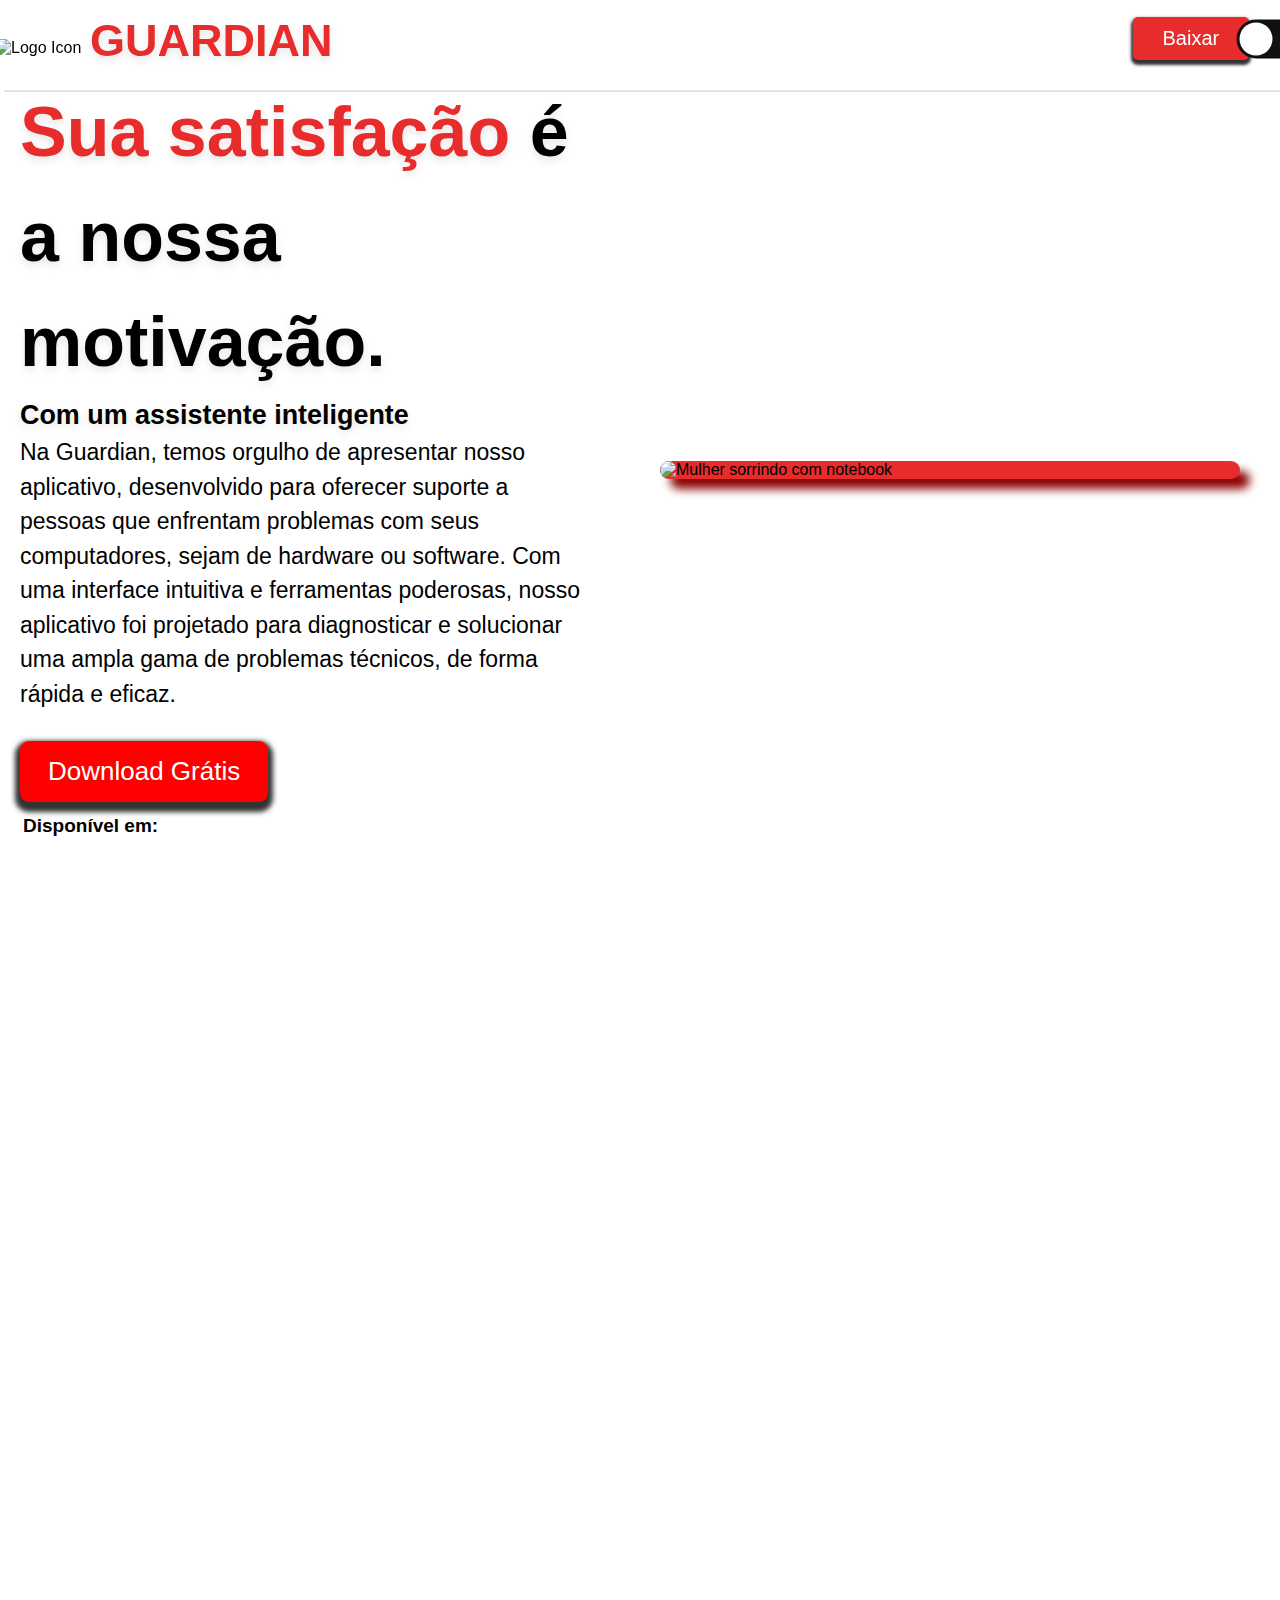
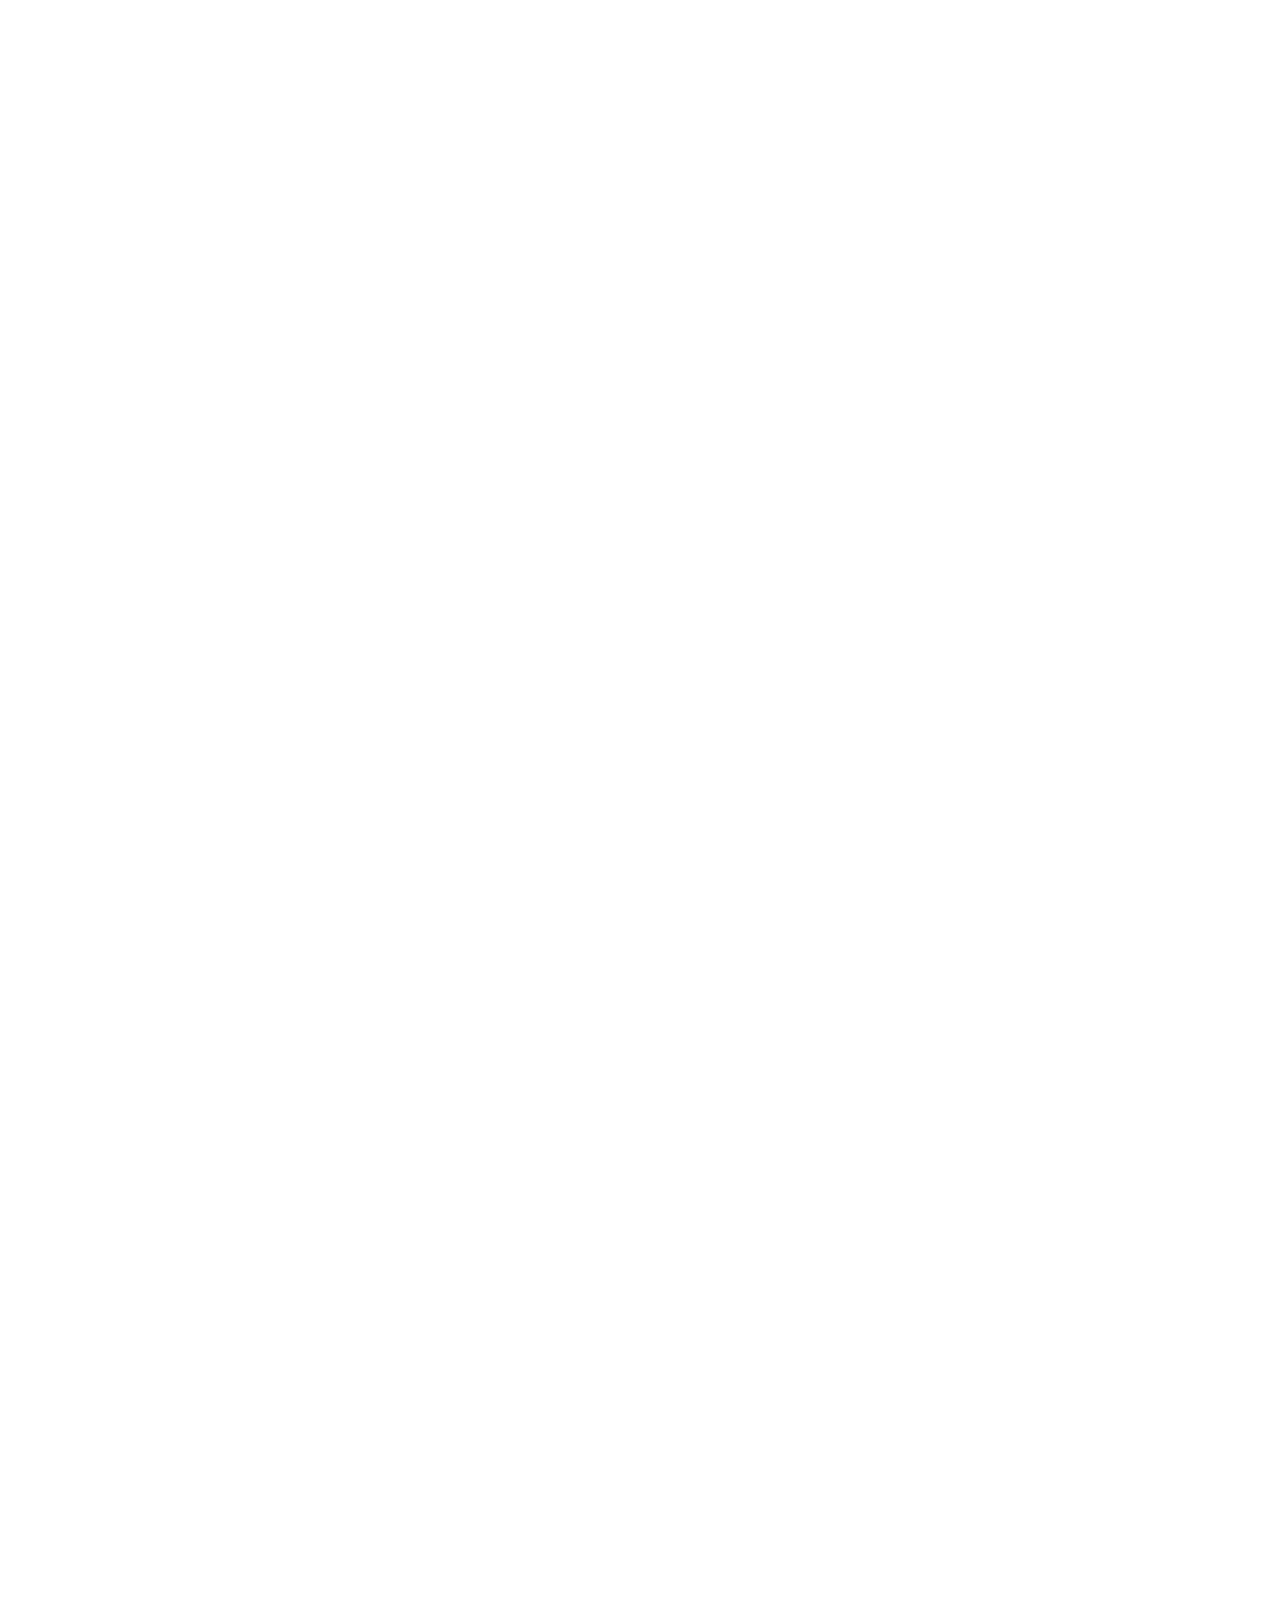
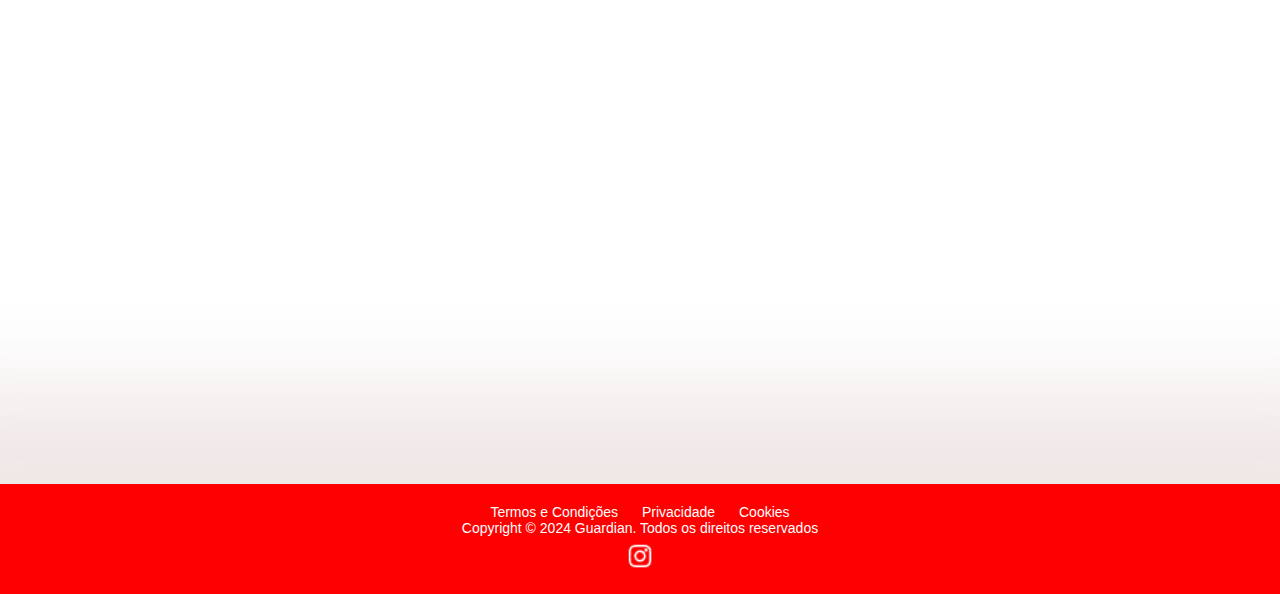
==== commit 8455cb8b: "29/11" ====
--- a/Firebase/public/index.html
+++ b/Firebase/public/index.html
@@ -104,17 +104,24 @@
         </div>
     </section>
     <section class="hidden">
+        <div id="indicators2" class="indicators2">
+            <span class="indicator2" id="indicator21"></span>
+            <span class="indicator2" id="indicator22"></span>
+            <span class="indicator2" id="indicator23"></span>
+        </div>  
         <div id="box-display" class="box">
+            
             <div id="ContentBox" class="ContentBox1">
+                
                 <div class="text-content">
                     <h2 id="content-title">Ajuda com Hardware</h2>
                     <p id="content-text">
                         A ajuda com hardware é fundamental para solucionar problemas em dispositivos como computadores,
                         substituição de peças e manutenção preventiva. Esse suporte é essencial para evitar transtornos
-                        e
-                        aumentar a durabilidade dos dispositivos,
+                        e aumentar a durabilidade dos dispositivos,
                         seja para usuários domésticos ou empresas.
                     </p>
+                    
                     <img id="content-logo" class="logob"
                         src="https://github.com/Patuzito/Guardian_projeto/blob/main/Firebase/public/Imagens/Pag4/Guardian%20nome%20branco.png?raw=true"
                         alt="logo">
@@ -123,6 +130,7 @@
                     src="https://github.com/Patuzito/Guardian_projeto/blob/main/Firebase/public/Imagens/Pag4/molier%20ilustrate.png?raw=true"
                     alt="imagem ilustrativa">
             </div>
+          
         </div>
     </section>
 
--- a/Firebase/public/Guardian.css
+++ b/Firebase/public/Guardian.css
@@ -357,30 +357,45 @@
     flex-shrink: 0;
 }
 
-.fade {
-    animation: fadeOut 0.5s forwards;
-}
-
-.fadeIn {
-    animation: fadeIn 0.5s forwards;
-}
-
-@keyframes fadeOut {
-    0% {
-        opacity: 1;
-    }
-    100% {
-        opacity: 0;
-    }
-}
-
-@keyframes fadeIn {
-    0% {
-        opacity: 0;
-    }
-    100% {
-        opacity: 1;
-    }
+
+
+.text-content, .molier, .logob {
+    opacity: 1;
+    transition: opacity 0.5s ease-in-out;
+}
+
+.text-content.hidden, .molier.hidden, .logob.hidden {
+    opacity: 0;
+}
+
+
+.indicators2 {
+    display: flex;
+    justify-content: center;
+    margin-top: -20px;
+    margin-bottom: 20px;
+    
+}
+
+
+
+.indicator2 {
+    width: 15px;
+    height: 15px;
+    border-radius: 50%;
+    background-color: #ccc;
+    margin: 0 5px;
+    transition: background-color 0.3s ease;
+}
+
+.indicator2.red {
+    background-color: red;
+}
+
+
+
+.indicator2.default {
+    background-color: #ccc; 
 }
 
 
@@ -511,11 +526,14 @@
     box-shadow: 0 4px 8px rgba(0, 0, 0, 0.2);
     cursor: pointer;
     overflow: visible;
-    transition: height 0.3s ease-out;
+    transition: height 0.3s ease-in-out;
 }
 
 .accordian h4 {
     margin-bottom: 30px;
+    text-align: justify;
+    width: 900px;
+    
 }
 
 .question {
@@ -536,13 +554,15 @@
 }
 
 .answer {
-    color: white;
+    color: rgb(243, 240, 240);
     max-height: 0;
     overflow: hidden;
     transition: max-height 0.2s;
     margin: 10px;
     margin-top: 20px;
     margin-bottom: 20px;
+    transition: transform 2s;
+
 }
 
 .perg.active {
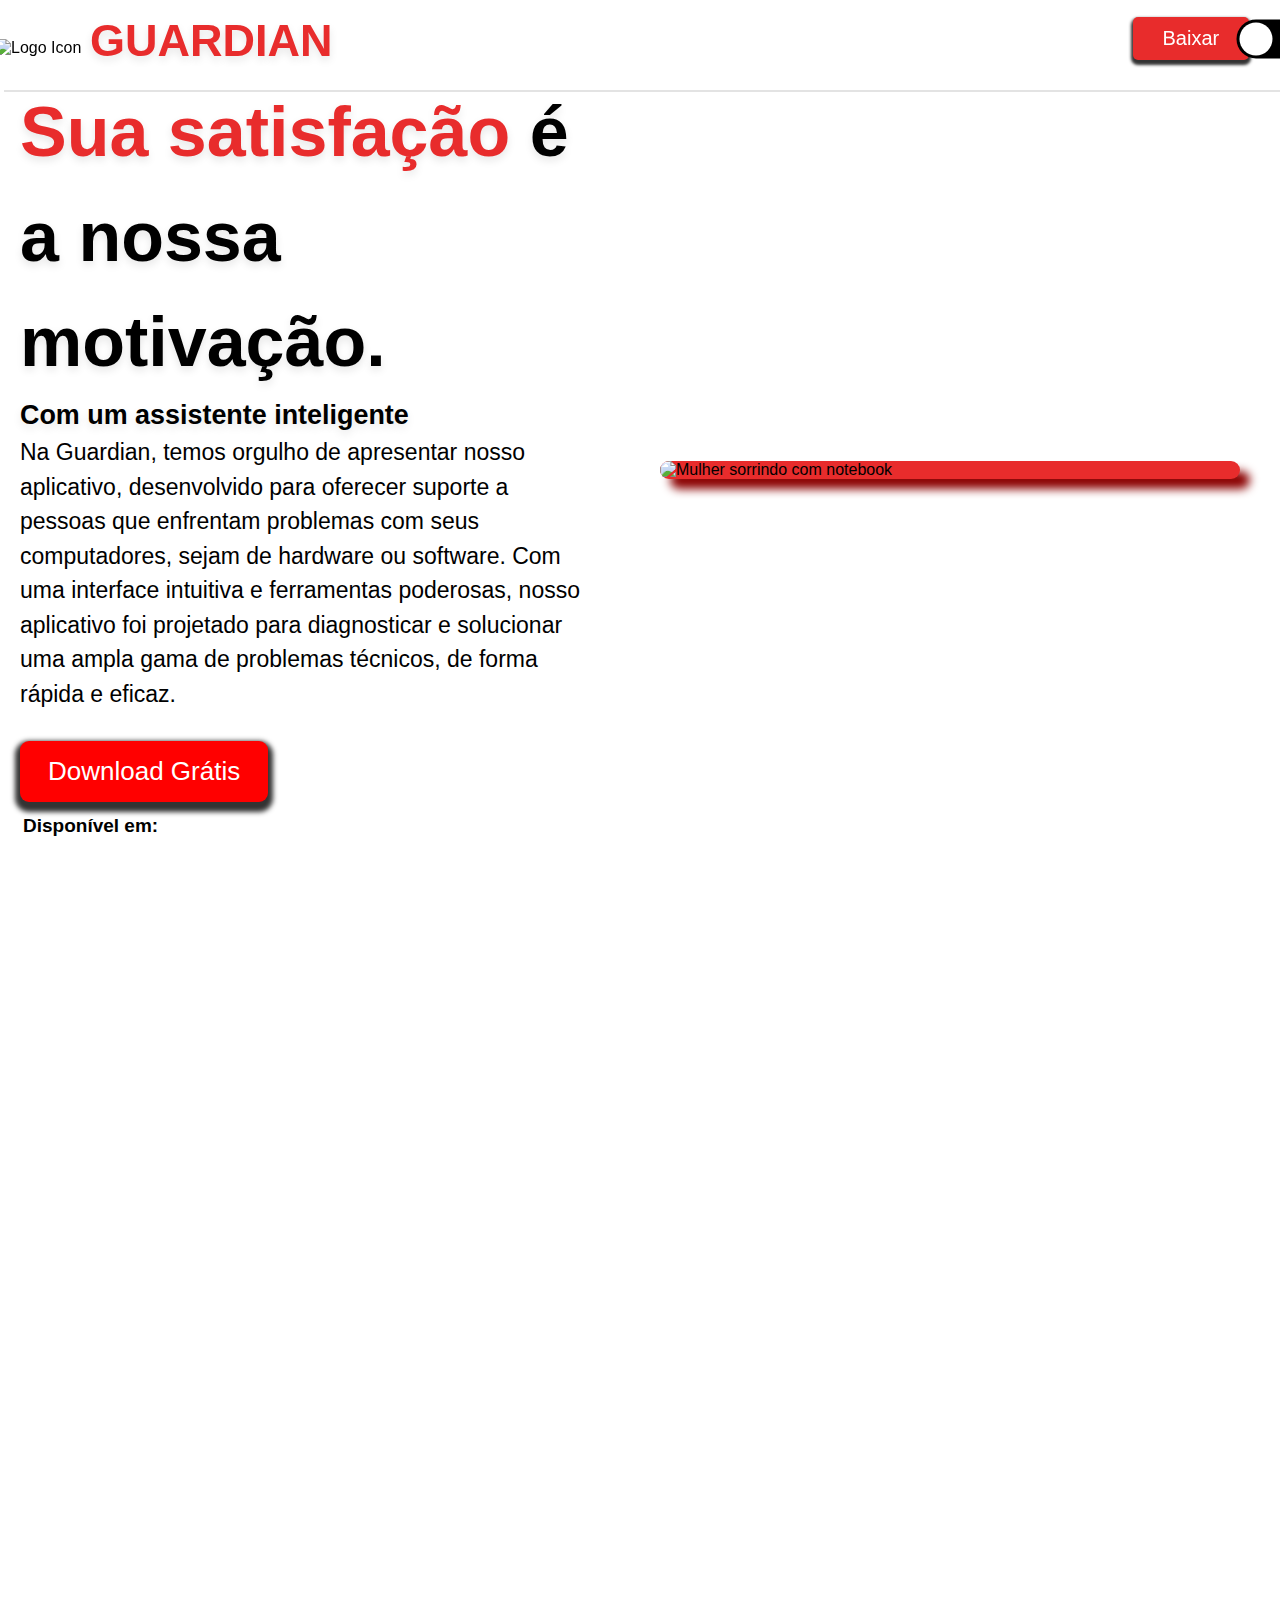
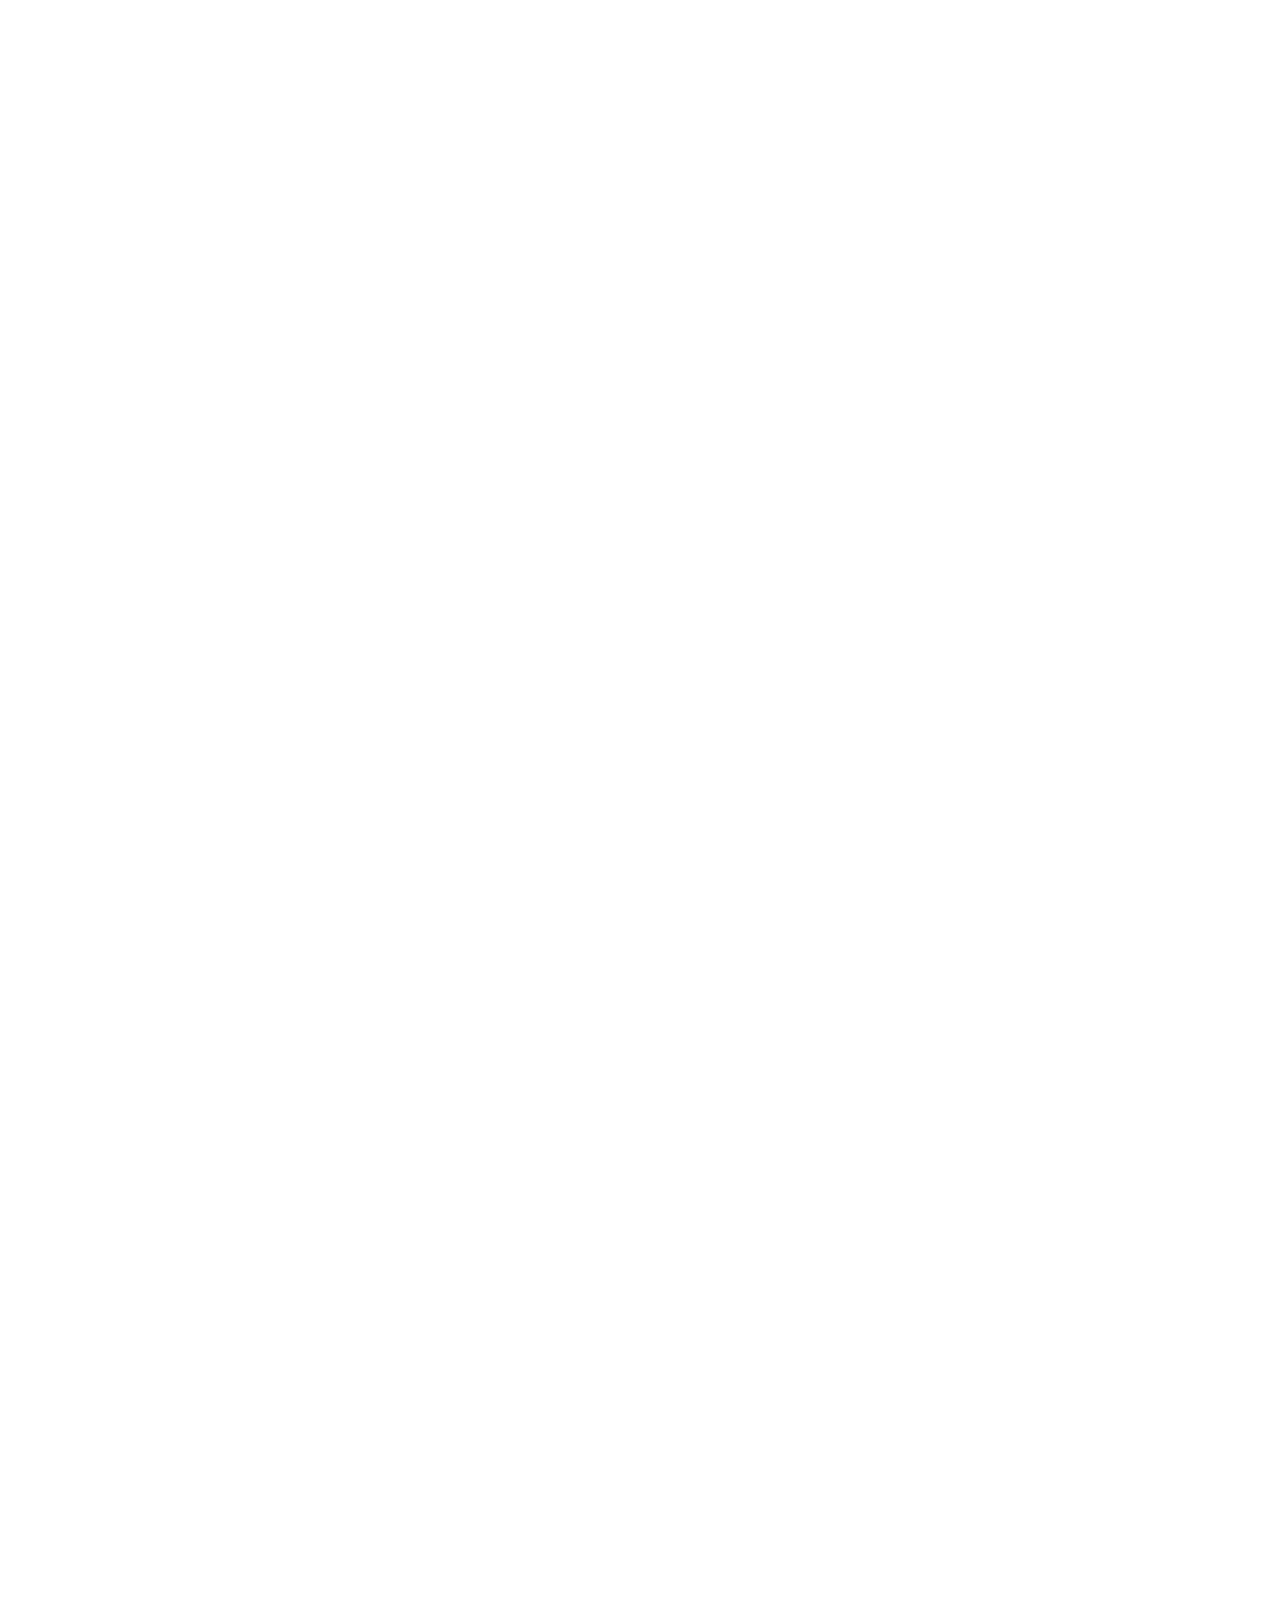
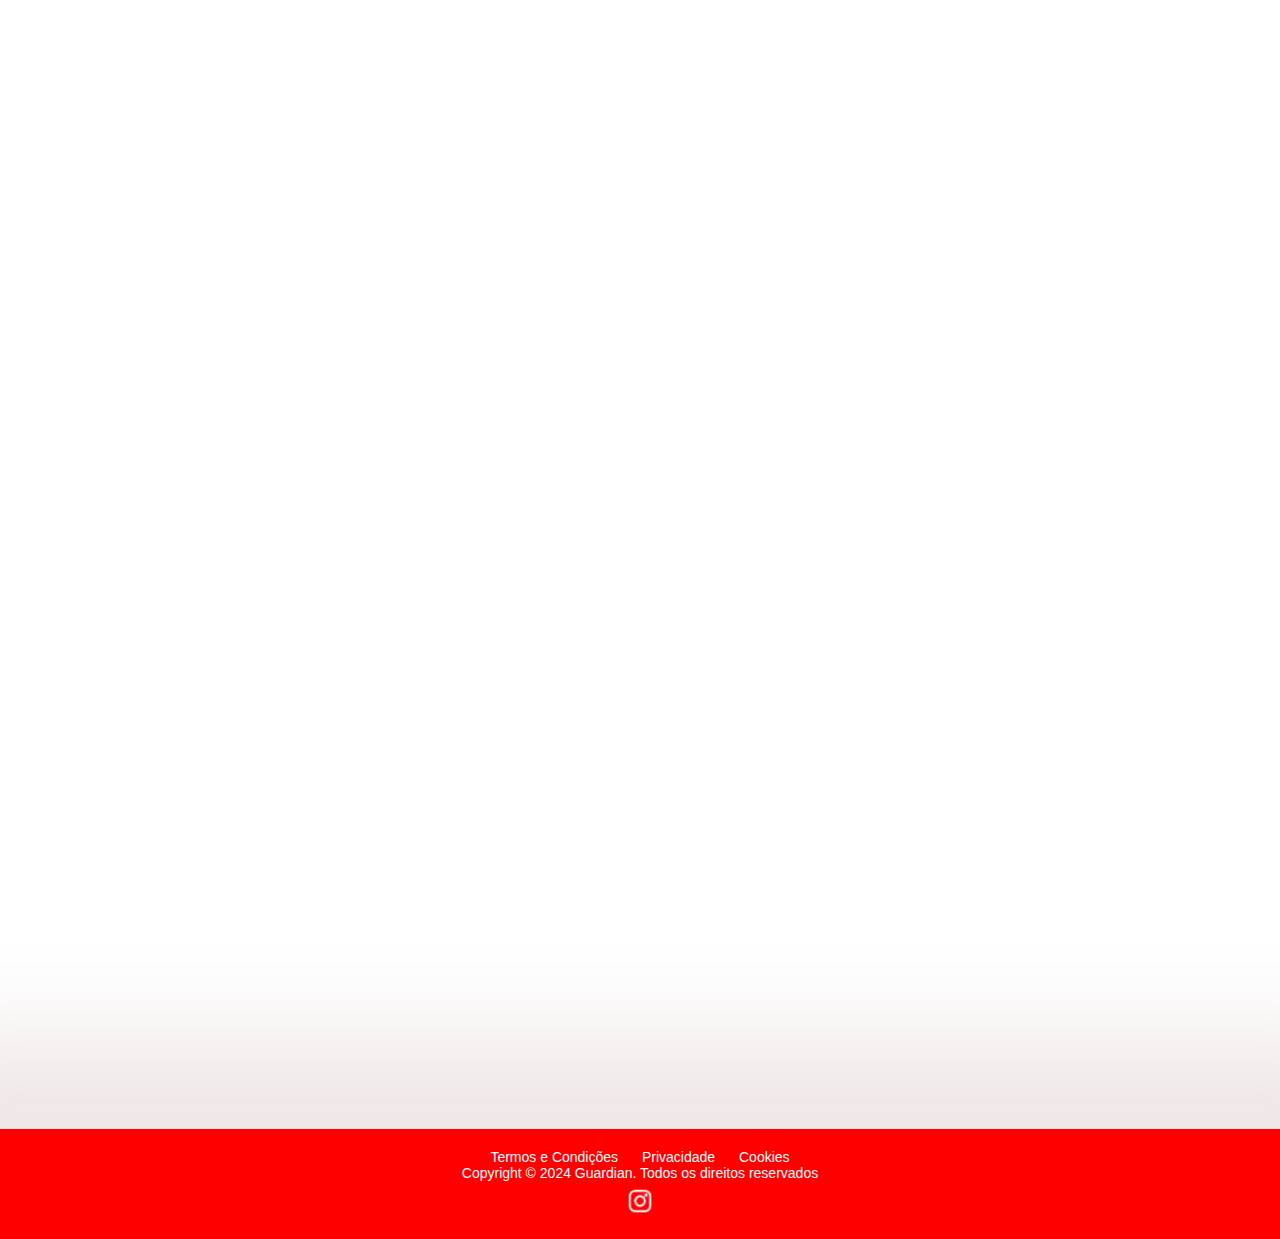
==== commit 9200b630: "29/11" ====
--- a/Firebase/public/index.html
+++ b/Firebase/public/index.html
@@ -19,7 +19,9 @@
     <title>Guardian</title>
     <link rel="stylesheet" href="Guardian.css">
     <link href='https://unpkg.com/boxicons@2.1.4/css/boxicons.min.css' rel='stylesheet'>
-    <link rel="shortcut icon" href="https://github.com/Patuzito/Guardian_projeto/blob/main/Firebase/public/Imagens/Icone.png?raw=true" type="image/m8-icon" sizes="32x32">
+    <link rel="shortcut icon"
+        href="https://github.com/Patuzito/Guardian_projeto/blob/main/Firebase/public/Imagens/Icone.png?raw=true"
+        type="image/m8-icon" sizes="32x32">
 </head>
 
 <body>
@@ -104,24 +106,17 @@
         </div>
     </section>
     <section class="hidden">
-        <div id="indicators2" class="indicators2">
-            <span class="indicator2" id="indicator21"></span>
-            <span class="indicator2" id="indicator22"></span>
-            <span class="indicator2" id="indicator23"></span>
-        </div>  
         <div id="box-display" class="box">
-            
             <div id="ContentBox" class="ContentBox1">
-                
                 <div class="text-content">
                     <h2 id="content-title">Ajuda com Hardware</h2>
                     <p id="content-text">
                         A ajuda com hardware é fundamental para solucionar problemas em dispositivos como computadores,
                         substituição de peças e manutenção preventiva. Esse suporte é essencial para evitar transtornos
-                        e aumentar a durabilidade dos dispositivos,
+                        e
+                        aumentar a durabilidade dos dispositivos,
                         seja para usuários domésticos ou empresas.
                     </p>
-                    
                     <img id="content-logo" class="logob"
                         src="https://github.com/Patuzito/Guardian_projeto/blob/main/Firebase/public/Imagens/Pag4/Guardian%20nome%20branco.png?raw=true"
                         alt="logo">
@@ -130,7 +125,6 @@
                     src="https://github.com/Patuzito/Guardian_projeto/blob/main/Firebase/public/Imagens/Pag4/molier%20ilustrate.png?raw=true"
                     alt="imagem ilustrativa">
             </div>
-          
         </div>
     </section>
 
@@ -147,11 +141,11 @@
                     <source id="videoSource" src="" type="video/mp4">
                     Seu navegador não suporta o vídeo.
                 </video>
-                  <div id="indicators" class="indicators">
-                <span class="indicator" id="indicator1"></span>
-                <span class="indicator" id="indicator2"></span>
-                <span class="indicator" id="indicator3"></span>
-            </div>
+                <div id="indicators" class="indicators">
+                    <span class="indicator" id="indicator1"></span>
+                    <span class="indicator" id="indicator2"></span>
+                    <span class="indicator" id="indicator3"></span>
+                </div>
             </div>
 
             <!-- Botões interativos -->
@@ -173,12 +167,12 @@
                             src="https://github.com/Patuzito/Guardian_projeto/blob/main/Firebase/public/Imagens/pag3/3.png?raw=true"
                             alt=""></span>
                     <h2>Observe o resultado</h2> <i class="fa-regular fa-circle-check fa-5x Icons"></i>
-                    
-                </div>
-                
-            </div>
-            
-          
+
+                </div>
+
+            </div>
+
+
         </div>
 
 
@@ -264,6 +258,60 @@
 
         </main>
 
+    </section>
+
+    <!-- ==================================================
+        PAGINA DE COMENTARIOS
+    ================================================== -->
+
+    <section class="hidden pag-c">
+        <h2>Experiência dos Usuarios</h2>
+        <main class="content pag-comnt"> 
+            <div class="carousel-container">
+                <button class="arrow left" onclick="prevComments()">&#8249;</button>
+                <div class="carousel-wrapper">
+                    <div class="carousel">
+                        <div class="comment">
+                            <img src="user1.jpg" alt="Usuário 1" class="profile-pic">
+                            <h3 class="username">Erick Hiroshi</h3>
+                            <h5 class="username">Desenvolvedor Roblox</h5>
+                            <p class="comment-text">"Adorei este produto, super recomendo!"</p>
+                        </div>
+                        <div class="comment">
+                            <img src="user2.jpg" alt="Usuário 2" class="profile-pic">
+                            <h3 class="username">João Vitor</h3>
+                            <h5 class="username">Techleader & Pscicólogo</h5>
+                            <p class="comment-text">“Tive problemas com a conexãode Wi-Fi, isso estava gerando problemas com o meu trabalho, reportei à Guardian e resolveram a minha situação.”</p>
+                        </div>
+                        <div class="comment">
+                            <img src="user3.jpg" alt="Usuário 3" class="profile-pic">
+                            <h3 class="username">Brenno Oliveira</h3>
+                            <h5 class="username">Desenvolvedor Full Stack</h5>
+                            <p class="comment-text">“Meu sistema operacional não inicializava e apresentava comportamentos estranhos, apresentei para a Guardian e eles conseguram resolver o meu problema.” </p>
+                        </div>
+                        <div class="comment">
+                            <img src="user4.jpg" alt="Usuário 4" class="profile-pic">
+                            <h3 class="username">Mateus Henrique</h3>
+                            <h5 class="username">Designer Gráfico UI UX </h5>
+                            <p class="comment-text">“A minha situação era o HD do meu Computador, delatei a Guardian e conseguiram resolver meu problema com maestria.” </p>
+                        </div>
+                        <div class="comment">
+                            <img src="user5.jpg" alt="Usuário 5" class="profile-pic">
+                            <h3 class="username">Luis Victor</h3>
+                            <h5 class="username">Padeiro profissional</h5>
+                            <p class="comment-text">"Produto chegou no prazo, muito satisfeito."</p>
+                        </div>
+                        <div class="comment">
+                            <img src="user6.jpg" alt="Usuário 6" class="profile-pic">
+                            <h3 class="username">Henrique Gomes</h3>
+                            <h5 class="username">Farmaceutico Hospitalar</h5>
+                            <p class="comment-text">"Qualidade excelente e preço justo. Me ajudou muito!!"</p>
+                        </div>
+                    </div>
+                </div>
+                <button class="arrow right" onclick="nextComments()">&#8250;</button>
+            </div>
+        </main>
     </section>
 
     <!-- ==================================================
--- a/Firebase/public/Guardian.css
+++ b/Firebase/public/Guardian.css
@@ -357,45 +357,30 @@
     flex-shrink: 0;
 }
 
-
-
-.text-content, .molier, .logob {
-    opacity: 1;
-    transition: opacity 0.5s ease-in-out;
-}
-
-.text-content.hidden, .molier.hidden, .logob.hidden {
-    opacity: 0;
-}
-
-
-.indicators2 {
-    display: flex;
-    justify-content: center;
-    margin-top: -20px;
-    margin-bottom: 20px;
-    
-}
-
-
-
-.indicator2 {
-    width: 15px;
-    height: 15px;
-    border-radius: 50%;
-    background-color: #ccc;
-    margin: 0 5px;
-    transition: background-color 0.3s ease;
-}
-
-.indicator2.red {
-    background-color: red;
-}
-
-
-
-.indicator2.default {
-    background-color: #ccc; 
+.fade {
+    animation: fadeOut 0.5s forwards;
+}
+
+.fadeIn {
+    animation: fadeIn 0.5s forwards;
+}
+
+@keyframes fadeOut {
+    0% {
+        opacity: 1;
+    }
+    100% {
+        opacity: 0;
+    }
+}
+
+@keyframes fadeIn {
+    0% {
+        opacity: 0;
+    }
+    100% {
+        opacity: 1;
+    }
 }
 
 
@@ -573,7 +558,103 @@
     opacity: 1;
 }
 
-
+/* ==================================================
+    PAGINA DE COMENTARIOS
+================================================== */
+
+.pag-comnt {
+    display: flex;
+    align-items: center;
+    text-align: center;
+}
+
+.pag-c h2 {
+    text-align: center;
+    font-size: 44px;
+    margin-top: 30px;
+    color: #c00404;
+
+}
+
+.carousel-container {
+    position: relative;
+    width: 1000px;
+}
+
+.carousel-wrapper {
+    overflow: hidden;
+    border-radius: 10px;
+    margin-bottom: -100px;
+}
+
+.carousel {
+    display: flex;
+    transition: transform 0.4s ease-in-out;
+    gap: 20px;
+}
+
+.comment {
+    flex: 0 0 30%;
+    background: #ffffff;
+    color: var(--blacktext);
+    border-radius: 15px;
+    text-align: center;
+    margin: 30px;
+    padding: 30px;
+    width: 300px;
+    height: 500px;
+    box-sizing: border-box;
+    box-shadow: 0 4px 6px rgba(0, 0, 0, 0.1);
+    transition: transform 0.3s ease, background-color 0.3s ease;
+}
+
+.comment.center {
+    transform: scale(1.1);
+    background-color: #E82C2C;
+    
+    
+}
+
+.profile-pic {
+    width: 100px;
+    height: 100px;
+    border-radius: 50%;
+    margin-bottom: 10px;
+}
+
+.username {
+    font-size: 18px;
+    color: #000;
+    margin: 5px 0;
+    margin-top: 20px;
+}
+
+.comment-text {
+    font-size: 14px;
+    color: #333;
+}
+
+.arrow {
+    position: absolute;
+    top: 50%;
+    transform: translateY(-50%);
+    background: none;
+    border: none;
+    font-size: 40px;
+    cursor: pointer;
+    color: #ff0000;
+    z-index: 10;
+}
+
+.arrow.left {
+    left: -40px;
+    font-size: 40px;
+}
+
+.arrow.right {
+    right: -40px;
+    font-size: 40px;
+}
 /* ==================================================
     PAGINA FINAL
 ================================================== */
@@ -681,7 +762,7 @@
  }
 
  .label {
-    background-color: #111;
+    background-color: #000000;
     border-radius: 50px;
     cursor: pointer;
     display: flex;
@@ -696,7 +777,7 @@
  }
 
  .label .ball{
-    background-color: #fff;
+    background-color: #ffffff;
     border-radius: 50%;
     position: absolute;
     top: 2px;
@@ -713,11 +794,11 @@
  }
 
  .fa-moon{
-    color: #f1c40f;
+    color: #f7d457;
  }
 
  .fa-sun{
-    color: #f39c12
+    color: #f7d457;
  }
 
 
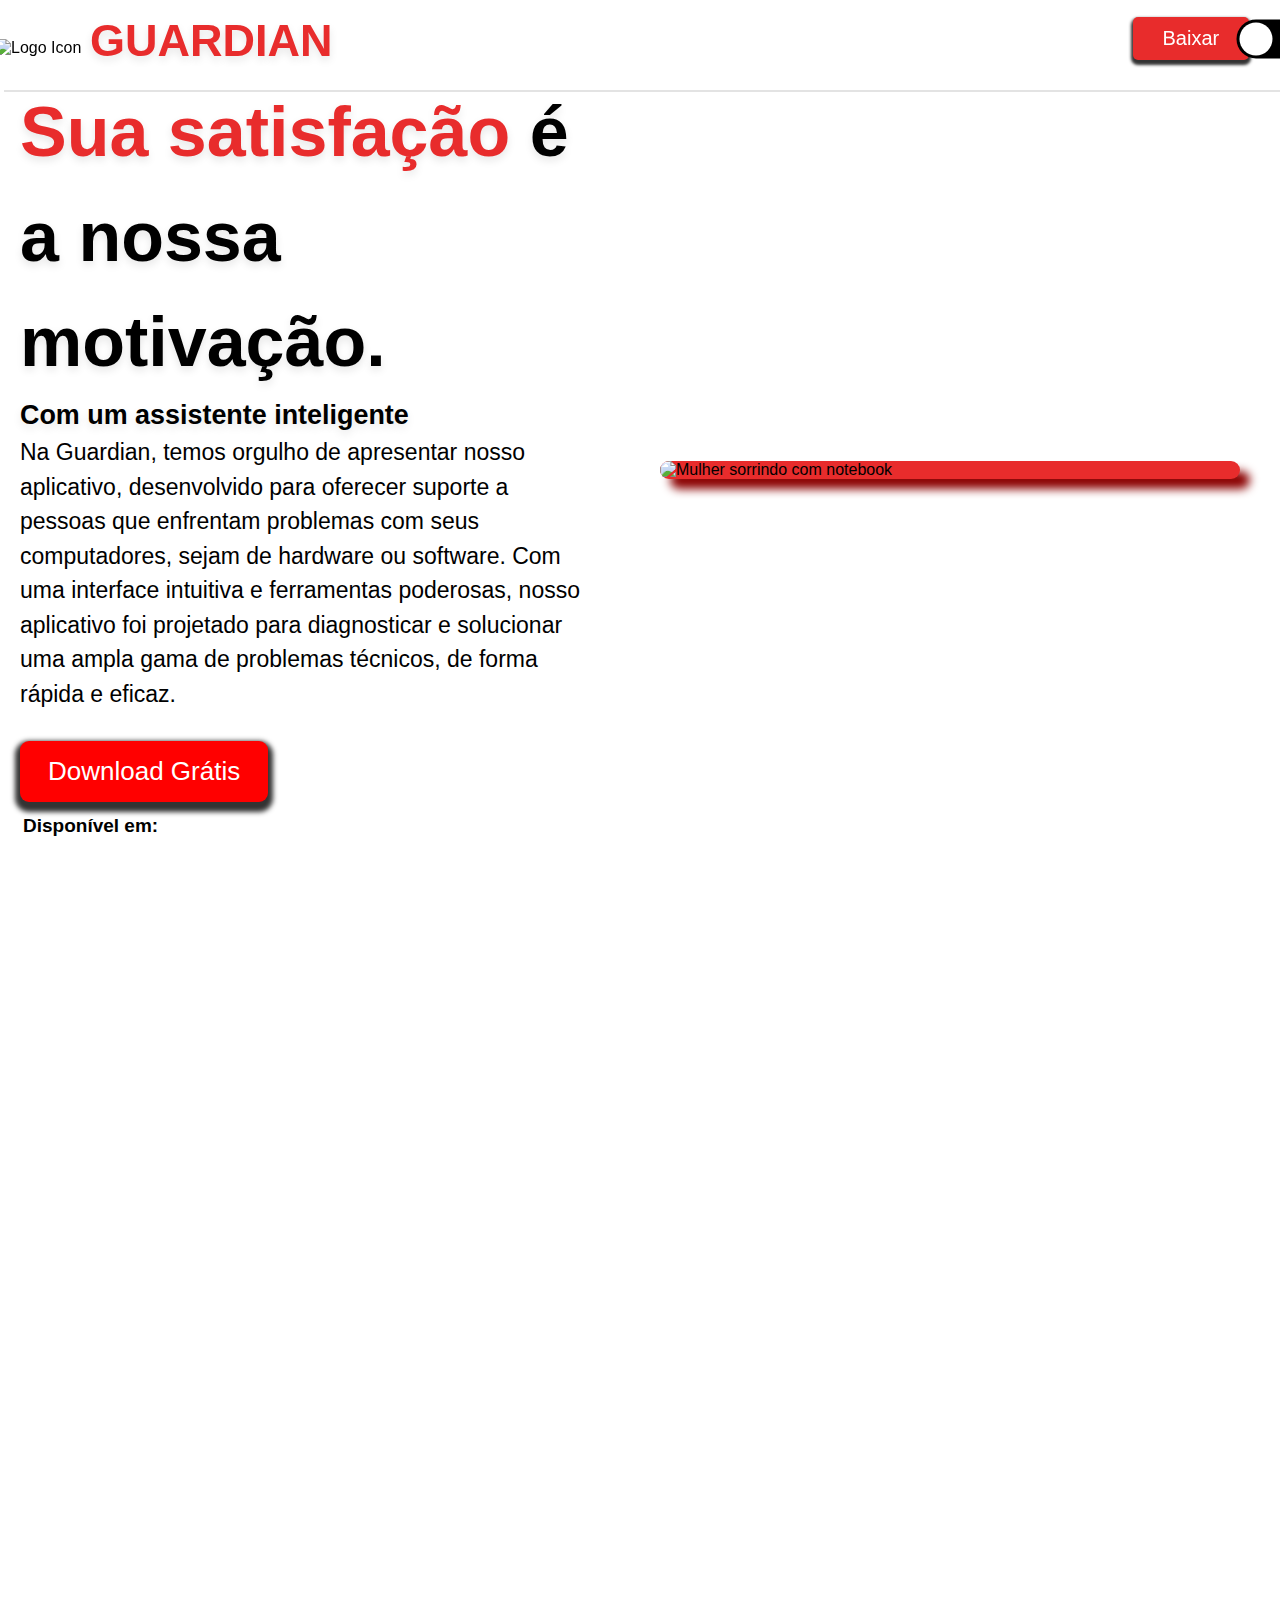
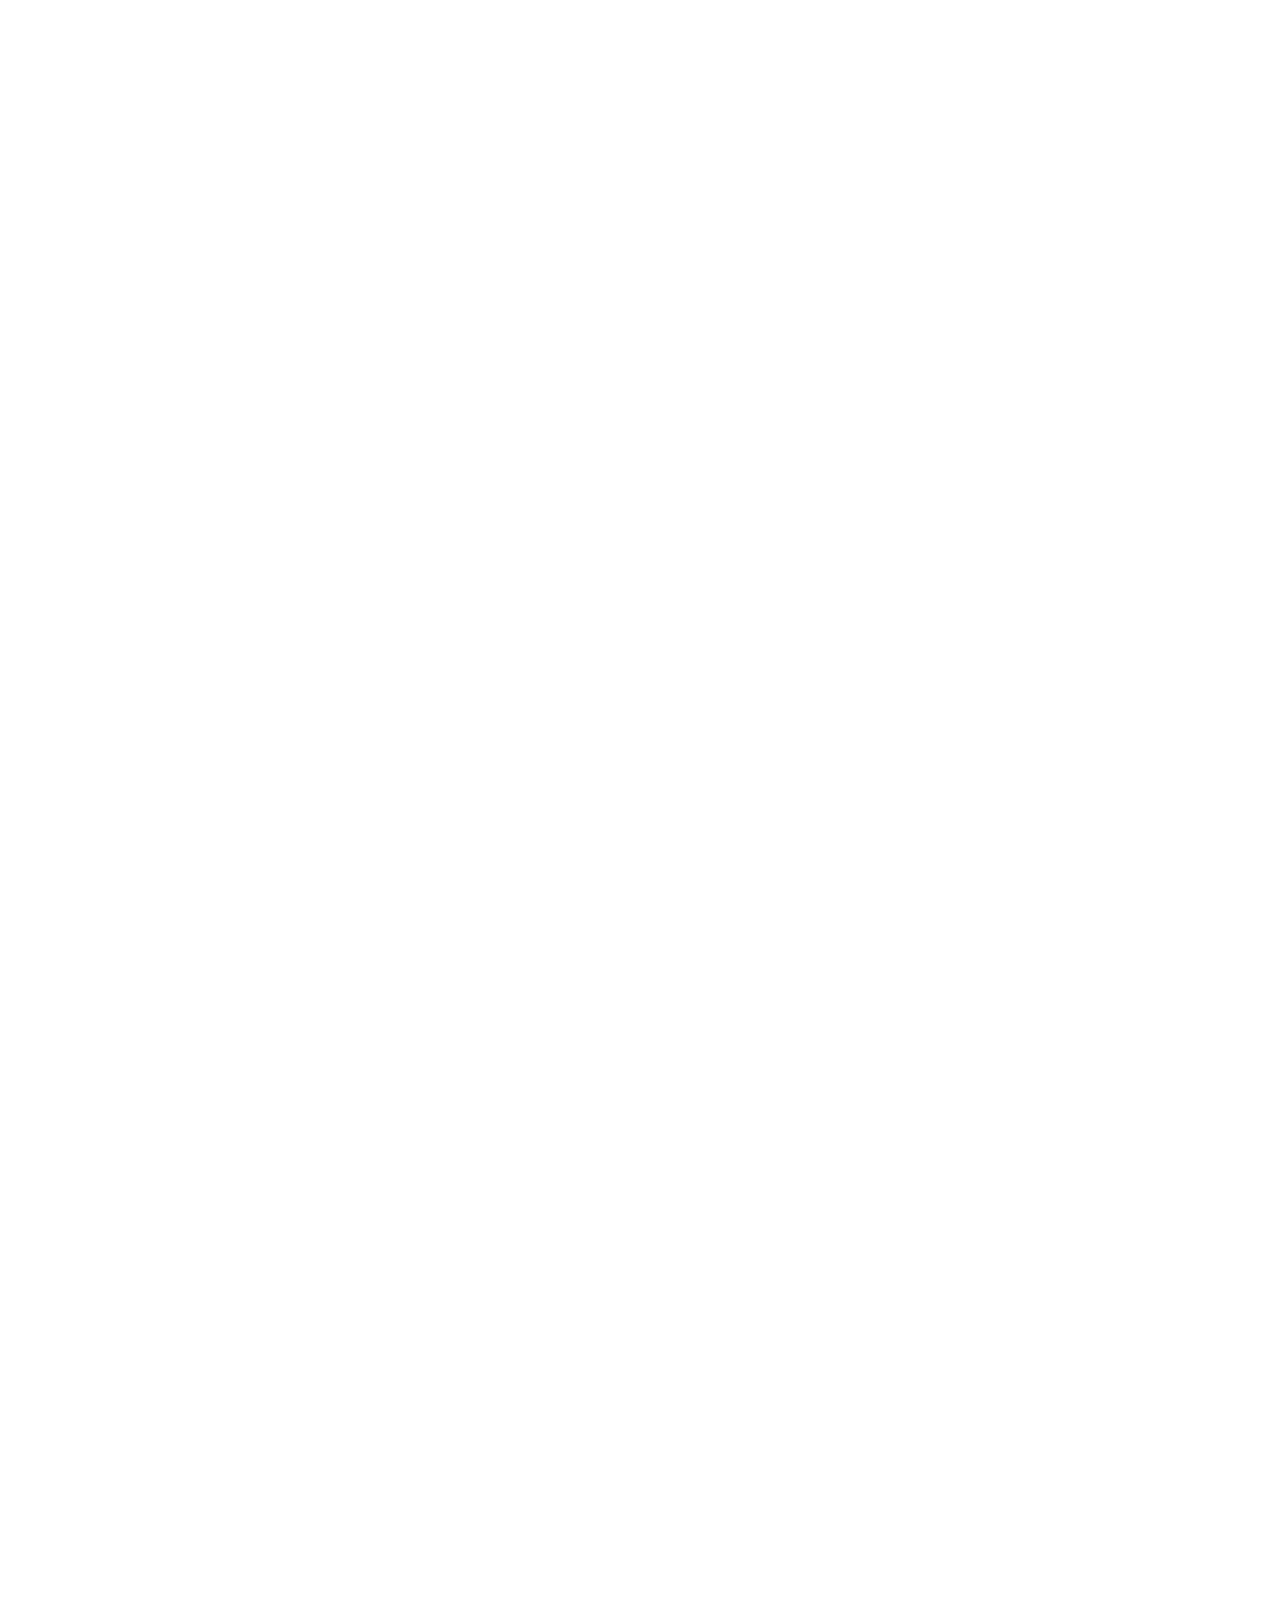
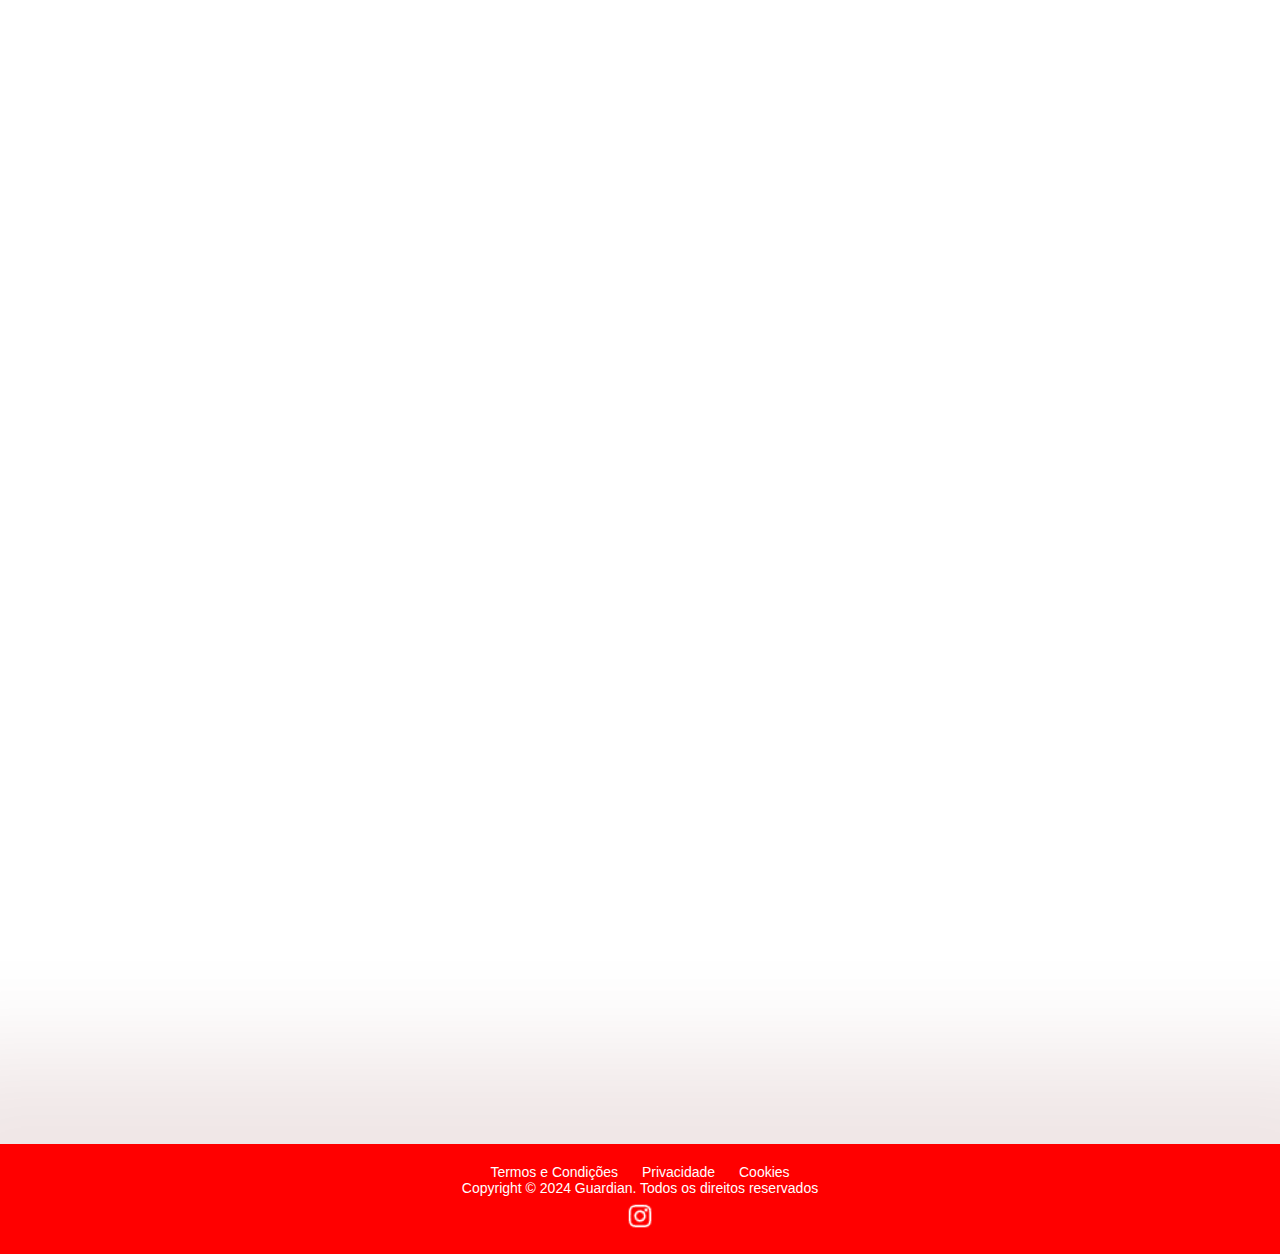
==== commit 160ad328: "Merge branch 'main' of https://github.com/Patuzito/Guardian_projeto" ====
--- a/Firebase/public/index.html
+++ b/Firebase/public/index.html
@@ -106,17 +106,24 @@
         </div>
     </section>
     <section class="hidden">
+        <div id="indicators2" class="indicators2">
+            <span class="indicator2" id="indicator21"></span>
+            <span class="indicator2" id="indicator22"></span>
+            <span class="indicator2" id="indicator23"></span>
+        </div>  
         <div id="box-display" class="box">
+            
             <div id="ContentBox" class="ContentBox1">
+                
                 <div class="text-content">
                     <h2 id="content-title">Ajuda com Hardware</h2>
                     <p id="content-text">
                         A ajuda com hardware é fundamental para solucionar problemas em dispositivos como computadores,
                         substituição de peças e manutenção preventiva. Esse suporte é essencial para evitar transtornos
-                        e
-                        aumentar a durabilidade dos dispositivos,
+                        e aumentar a durabilidade dos dispositivos,
                         seja para usuários domésticos ou empresas.
                     </p>
+                    
                     <img id="content-logo" class="logob"
                         src="https://github.com/Patuzito/Guardian_projeto/blob/main/Firebase/public/Imagens/Pag4/Guardian%20nome%20branco.png?raw=true"
                         alt="logo">
@@ -125,6 +132,7 @@
                     src="https://github.com/Patuzito/Guardian_projeto/blob/main/Firebase/public/Imagens/Pag4/molier%20ilustrate.png?raw=true"
                     alt="imagem ilustrativa">
             </div>
+          
         </div>
     </section>
 
--- a/Firebase/public/Guardian.css
+++ b/Firebase/public/Guardian.css
@@ -357,30 +357,45 @@
     flex-shrink: 0;
 }
 
-.fade {
-    animation: fadeOut 0.5s forwards;
-}
-
-.fadeIn {
-    animation: fadeIn 0.5s forwards;
-}
-
-@keyframes fadeOut {
-    0% {
-        opacity: 1;
-    }
-    100% {
-        opacity: 0;
-    }
-}
-
-@keyframes fadeIn {
-    0% {
-        opacity: 0;
-    }
-    100% {
-        opacity: 1;
-    }
+
+
+.text-content, .molier, .logob {
+    opacity: 1;
+    transition: opacity 0.5s ease-in-out;
+}
+
+.text-content.hidden, .molier.hidden, .logob.hidden {
+    opacity: 0;
+}
+
+
+.indicators2 {
+    display: flex;
+    justify-content: center;
+    margin-top: -20px;
+    margin-bottom: 20px;
+    
+}
+
+
+
+.indicator2 {
+    width: 15px;
+    height: 15px;
+    border-radius: 50%;
+    background-color: #ccc;
+    margin: 0 5px;
+    transition: background-color 0.3s ease;
+}
+
+.indicator2.red {
+    background-color: red;
+}
+
+
+
+.indicator2.default {
+    background-color: #ccc; 
 }
 
 
